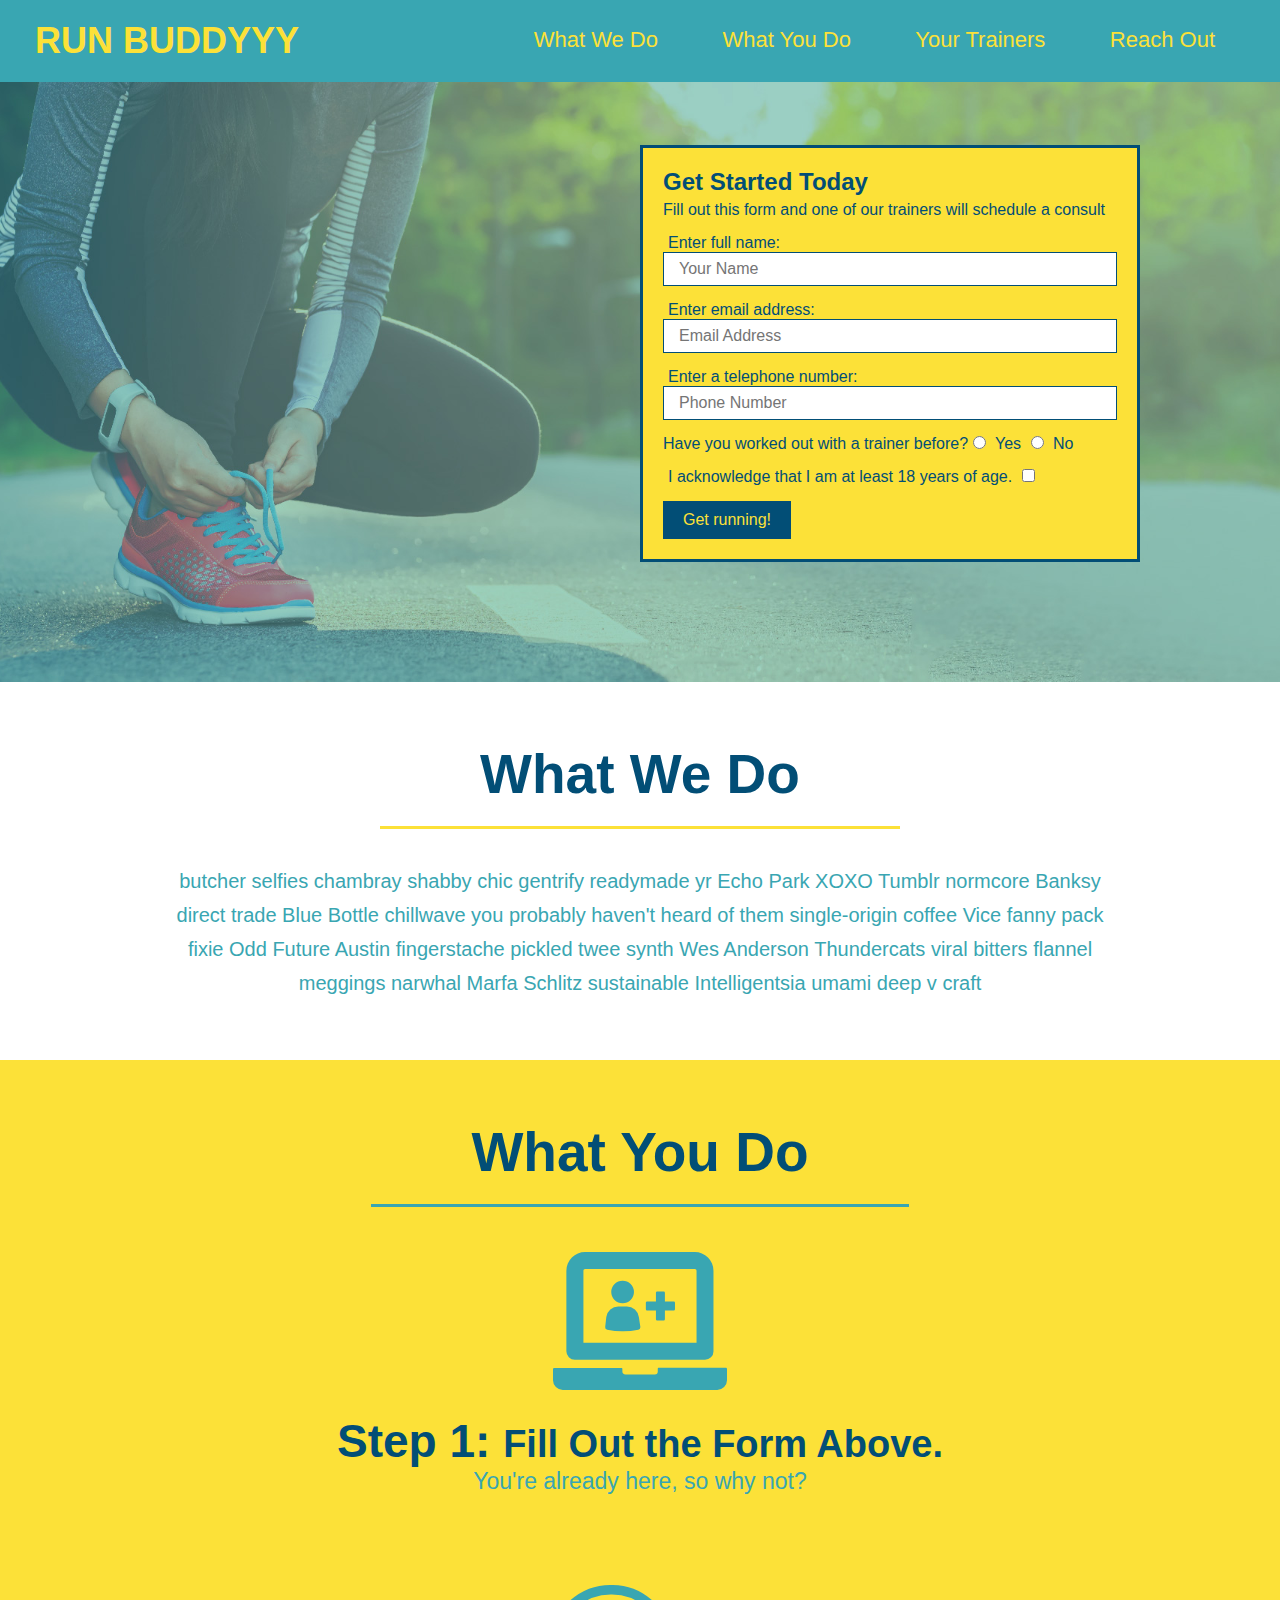
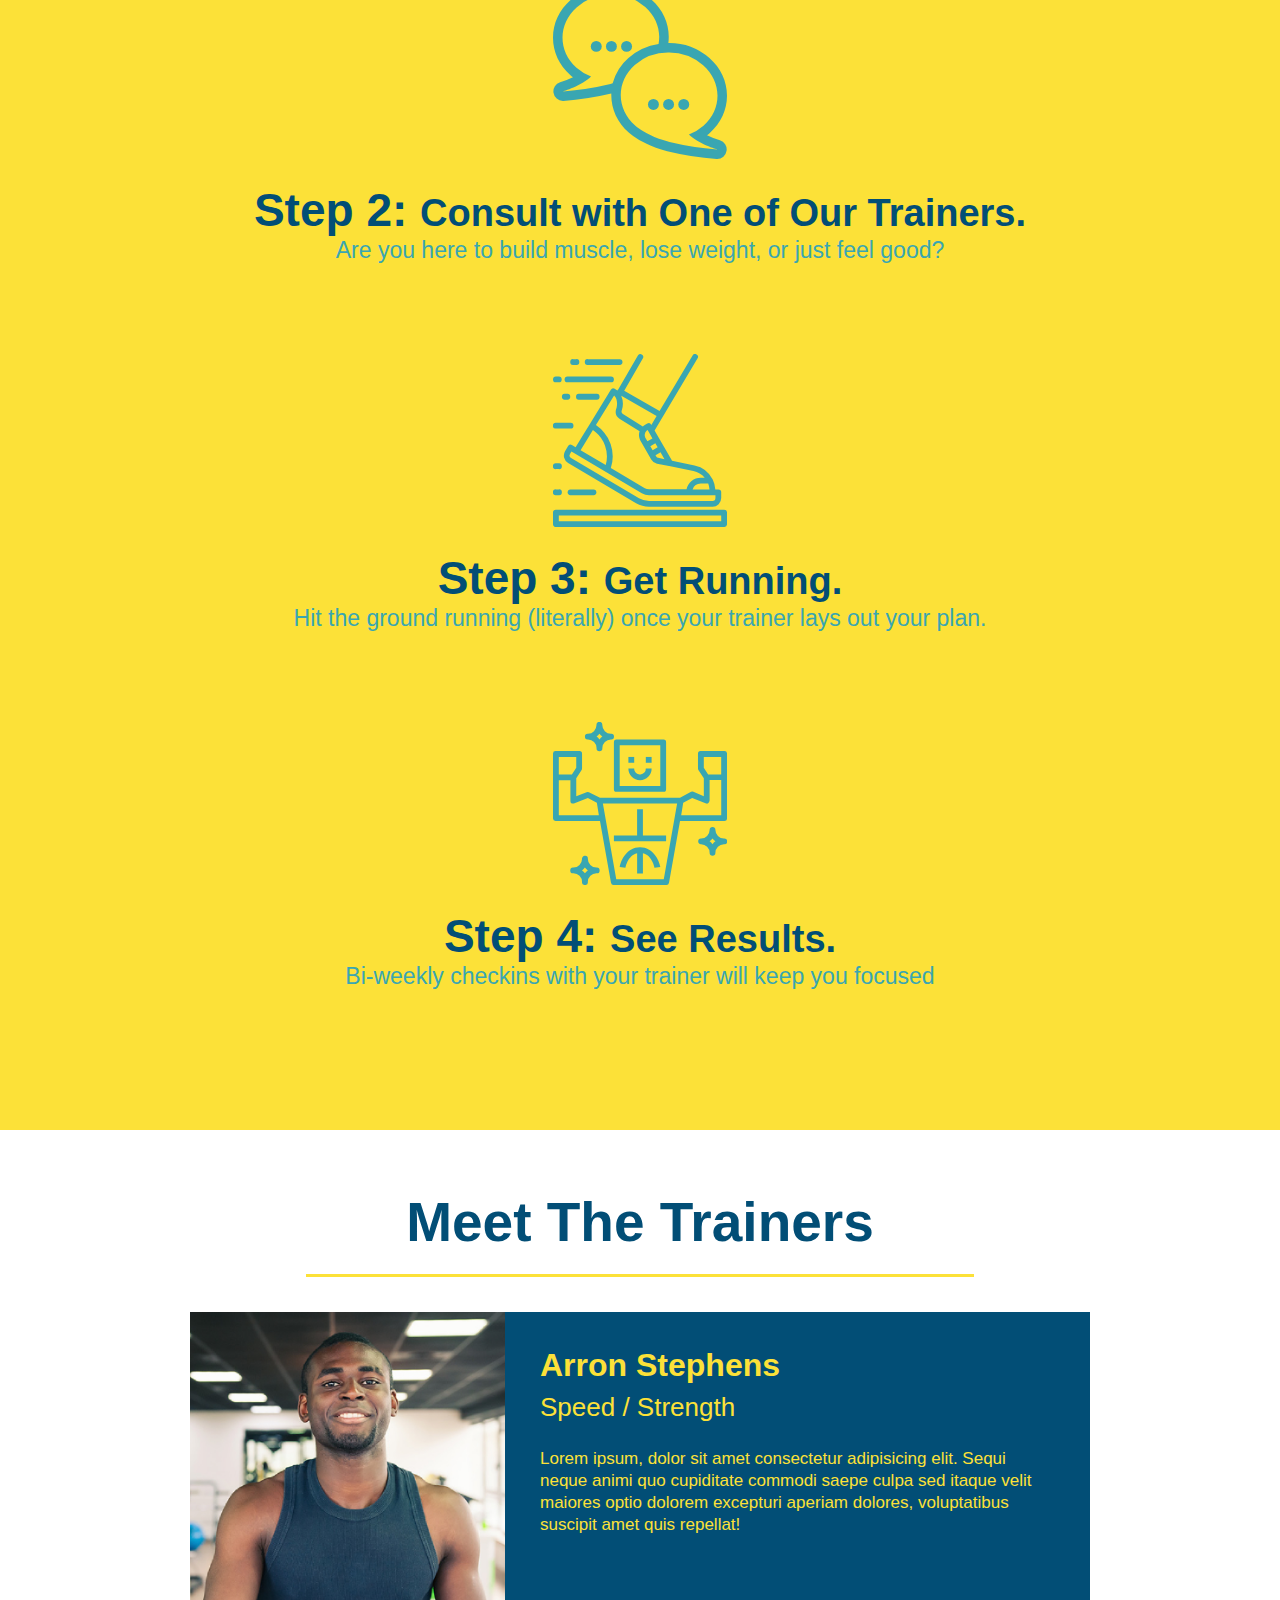
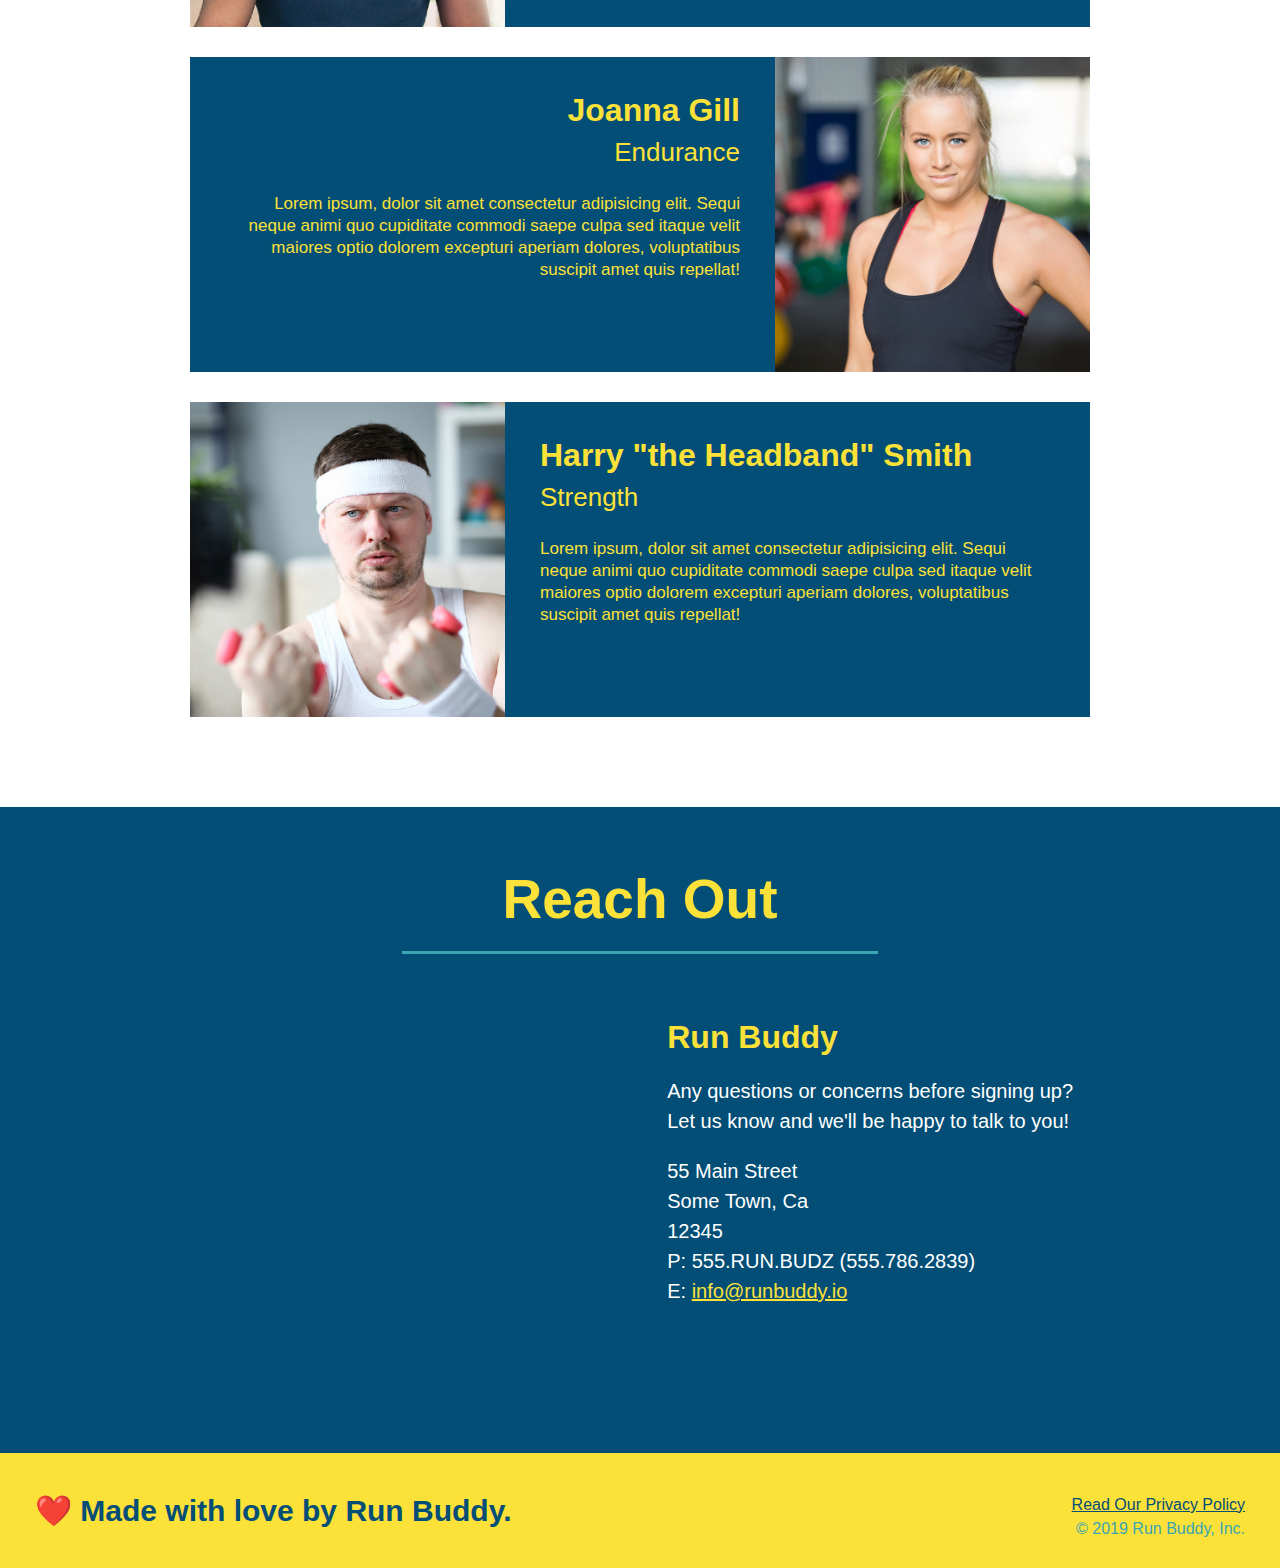
==== index.html @ 64e1abd4 "testing branches" ====
<!DOCTYPE html>
<html lang="en">

<head>
  <meta charset="UTF-8" />
  <title>Run Buddy</title>
  <link rel="stylesheet" href="./assets/css/style.css" />
</head>

<body>
  <!-- navigation -->
  <header>
    <h1>
      <a href="/">
        RUN BUDDYYY
      </a>
    </h1>
    <nav>
      <!-- Unordered list element -->
      <ul>
        <!-- List item element-->
        <li>
          <!-- Anchor element -->
          <a href="#what-we-do">What We Do</a>
        </li>
        <li>
          <a href="#what-you-do">What You Do</a>
        </li>
        <li>
          <a href="#your-trainers">Your Trainers</a>
        </li>
        <li>
          <a href="#reach-out">Reach Out</a>
        </li>
      </ul>
    </nav>
  </header>

  <!-- hero/jumbotron -->
  <section class="hero">
    <div class="hero-form">
      <h3>Get Started Today</h3>
      <p>Fill out this form and one of our trainers will schedule a consult</p>
      <form>
        <label for="name">Enter full name:</label>
        <input type="text" placeholder="Your Name" name="name" id="name" class="form-input" />
        <label for="email">Enter email address:</label>
        <input type="text" placeholder="Email Address" name="email" id="email" class="form-input" />
        <label for="phone">Enter a telephone number:</label>
        <input type="text" placeholder="Phone Number" name="phone" id="phone" class="form-input" />
        <p>
          Have you worked out with a trainer before?
          <input type="radio" name="trainer-confirm" id="trainer-yes" />
          <label for="trainer-yes">Yes</label>
          <input type="radio" name="trainer-confirm" id="trainer-no" />
          <label for="trainer-no">No</label>
        </p>
        <p>
          <label for="checkbox">
            I acknowledge that I am at least 18 years of age.
          </label>
          <input type="checkbox" name="checkpoint1" id="checkbox" />
        </p>
        <button type="submit">
          Get running!
        </button>
      </form>
    </div>
  </section>

  <!-- "what we do" section -->
  <section id="what-we-do" class="intro">
    <h2 class="section-title primary-border">What We Do</h2>
    <p>
      butcher selfies chambray shabby chic gentrify readymade yr Echo Park XOXO Tumblr normcore Banksy direct trade Blue
      Bottle chillwave you probably haven't heard of them single-origin coffee Vice fanny pack fixie Odd Future Austin
      fingerstache pickled twee synth Wes Anderson Thundercats viral bitters flannel meggings narwhal Marfa Schlitz
      sustainable Intelligentsia umami deep v craft
    </p>
  </section>

  <!-- "what you do" section -->
  <section id="what-you-do" class="steps">
    <h2 class="section-title secondary-border">What You Do</h2>

    <div>
      <img src="./assets/images/step-1.svg" alt="" />
      <h3>Step 1: <span>Fill Out the Form Above.</span></h3>
      <p>You're already here, so why not?</p>
    </div>

    <div>
      <img src="./assets/images/step-2.svg" alt="" />
      <h3>Step 2: <span>Consult with One of Our Trainers.</span></h3>
      <p>Are you here to build muscle, lose weight, or just feel good?</p>
    </div>

    <div>
      <img src="./assets/images/step-3.svg" alt="" />
      <h3>Step 3: <span>Get Running.</span></h3>
      <p>Hit the ground running (literally) once your trainer lays out your plan.</p>
    </div>

    <div>
      <img src="./assets/images/step-4.svg" alt="" />
      <h3>Step 4: <span>See Results.</span></h3>
      <p>Bi-weekly checkins with your trainer will keep you focused</p>
    </div>
  </section>

  <!-- "meet the trainers" section -->
  <section id="your-trainers" class="trainers">
    <h2 class="section-title primary-border">Meet The Trainers</h2>
    <article class="trainer">
      <img src="./assets/images/trainer-1.jpg" alt="Arron Stephens in his workout clothes, ready to pump iron" />
      <div class="trainer-bio text-left">
        <h3>Arron Stephens</h3>
        <h4>Speed / Strength</h4>
        <p>
          Lorem ipsum, dolor sit amet consectetur adipisicing elit. Sequi neque animi quo cupiditate commodi saepe culpa
          sed
          itaque velit maiores optio dolorem excepturi aperiam dolores, voluptatibus suscipit amet quis repellat!
        </p>
      </div>
    </article>

    <!-- second trainer bio -->
    <article class="trainer">
      <div class="trainer-bio text-right">
        <h3>Joanna Gill</h3>
        <h4>Endurance</h4>
        <p>
          Lorem ipsum, dolor sit amet consectetur adipisicing elit. Sequi neque animi quo cupiditate commodi saepe culpa
          sed
          itaque velit maiores optio dolorem excepturi aperiam dolores, voluptatibus suscipit amet quis repellat!
        </p>
      </div>
      <img src="./assets/images/trainer-2.jpg" alt="Joanna Gill cooling off after a workout" />
    </article>

    <!-- third trainer bio -->
    <article class="trainer">
      <img src="./assets/images/trainer-3.jpg"
        alt="Harry Smith wearing a headband and lifting comically small pink weights" />
      <div class="trainer-bio text-left">
        <h3>Harry "the Headband" Smith</h3>
        <h4>Strength</h4>
        <p>
          Lorem ipsum, dolor sit amet consectetur adipisicing elit. Sequi neque animi quo cupiditate commodi saepe culpa
          sed
          itaque velit maiores optio dolorem excepturi aperiam dolores, voluptatibus suscipit amet quis repellat!
        </p>
      </div>
    </article>
  </section>

  <!-- "reach out" section -->
  <section id="reach-out" class="contact">
    <h2 class="section-title secondary-border">Reach Out</h2>
    <div class="contact-info">
      <iframe 
        src="https://www.google.com/maps/embed?pb=!1m18!1m12!1m3!1d3147.1079747227936!2d-120.42364418397035!3d37.92790791110593!2m3!1f0!2f0!3f0!3m2!1i1024!2i768!4f13.1!3m3!1m2!1s0x8090c49129b6ac57%3A0xb56c7eb95a2cd8bd!2sMain%20St%2C%20California%2095327!5e0!3m2!1sen!2sus!4v1616426329495!5m2!1sen!2sus"
        style="border:0;" 
        allowfullscreen=""
        loading="lazy">
      </iframe>
      <div>
        <h3>Run Buddy</h3>
        <p>
          Any questions or concerns before signing up?
          <br />
          Let us know and we'll be happy to talk to you!
        </p>
        <address>
          55 Main Street <br />
          Some Town, Ca <br />
          12345<br />
          P: 555.RUN.BUDZ (555.786.2839)<br />
          E: <a href="mailto:info@runbuddy.io">info@runbuddy.io</a>
        </address>
      </div>
    </div>
  </section>

  <!-- footer -->
  <footer>
    <h2>❤️ Made with love by Run Buddy.</h2>
    <div>
      <a href="./privacy-policy.html">Read Our Privacy Policy</a><br />
      &copy; 2019 Run Buddy, Inc.
    </div>
  </footer>
</body>

</html>
---- assets/css/style.css ----
* {
  margin: 0;
  padding: 0;
  box-sizing: border-box;
}

body {
  /* more on this crazy alphanumerical value in a minute! */
  color: #39a6b2;
  font-family: Helvetica, Arial, sans-serif;
}

/* apply styles to <header> */
header {
  padding: 20px 35px;
  background-color: #39a6b2;
}

header h1 {
  font-weight: bold;
  font-size: 36px;
  color: #fce138;
  margin: 0;
  display: inline;
}
header a {
  text-decoration: none;
  color: #fce138;
}

header nav {
  float: right;
  margin: 7px 0;
}

header nav ul li {
  display: inline;
}

header nav ul li a {
  margin: 0 30px;
  font-weight: lighter;
  font-size: 22px;
}

footer {
  background: #fce138;
  width: 100%;
  padding: 40px 35px;
}

footer h2 {
  display: inline;
  color: #024e76;
  font-size: 30px;
  margin: 0;
}

footer div {
  float: right;
  line-height: 1.5;
  text-align: right;
}

footer a {
  color: #024e76;
}

section {
  padding: 60px;
}

/* Hero Style Start */
.hero {
  background-image: url('../images/hero-bg.jpg');
  height: 600px;
  background-size: cover;
  background-position: center;
  position: relative;
}
/* Hero Style End */

.hero-form {
  border: 3px solid #024e76;
  background-color: #fce138;
  padding: 20px;
  width: 500px;
  color: #024e76;
  position: absolute;
  bottom: 120px;
  right: 140px;
}

.hero-form h3 {
  font-size: 24px;
  margin: 0;
}
.hero-form p {
  margin: 5px 0 15px 0;
}

.form-input {
  border: 1px solid #024e76;
  display: block;
  padding: 7px 15px;
  font-size: 16px;
  color: #024e76;
  width: 100%;
  margin-bottom: 15px;
}

.hero-form label {
  margin: 0 5px;
}

.hero-form button {
  color: #fce138;
  background-color: #024e76;
  border: none;
  padding: 10px 20px;
  font-size: 16px;
}

.intro {
  text-align: center;
}

.intro p {
  line-height: 1.7;
  color: #39a6b2;
  width: 80%;
  font-size: 20px;
  margin: 0 auto;
}

.steps {
  text-align: center;
  background: #fce138;
}

.steps div {
  margin-bottom: 80px;
}

.steps img {
  width: 15%;
  margin: 10px 0;
}

.steps h3 {
  color: #024e76;
  font-size: 46px;
  margin-top: 10px;
}

.steps p {
  color: #39a6b2;
  font-size: 23px;
}

.steps span {
  font-size: 38px;
}

.section-title {
  font-size: 55px;
  color: #024e76;
  margin-bottom: 35px;
  padding: 0 100px 20px 100px;
  display: inline-block;
  border-bottom: 3px solid;
}

.primary-border {
  border-color: #fce138;
}

.secondary-border {
  border-color: #39a6b2;
}

.trainers {
  text-align: center;
}

.trainer {
  width: 900px;
  margin: 0 auto 30px auto;
  background: #024e76;
  color: #fce138;
  overflow: auto;
}

.trainer img {
  width: 35%;
  float: left;
}

.trainer-bio {
  padding: 35px;
  float: left;
  width: 65%;
}

.trainer-bio h3 {
  font-size: 32px;
  margin-bottom: 8px;
}

.trainer-bio h4 {
  font-weight: lighter;
  font-size: 26px;
  margin-bottom: 25px;
}

.trainer-bio p {
  font-size: 17px;
  line-height: 1.3;
}

.text-left {
  text-align: left;
}

.text-right {
  text-align: right;
}

/* REACH OUT STYLES START */
.contact {
  text-align: center;
  background: #024e76;
}

.contact h2 {
  color: #fce138;
}

.contact-info iframe {
  width: 400px;
  height: 400px;
}

.contact-info div {
  width: 410px;
  display: inline-block;
  vertical-align: top;
  text-align: left;
  margin: 30px 0 0 60px;
  color: white;
}

.contact-info h3 {
  color: #fce138;
  font-size: 32px;
}

.contact-info p,
.contact-info address {
  margin: 20px 0;
  line-height: 1.5;
  font-size: 20px;
  font-style: normal;
}

.contact-info a {
  color: #fce138;
}

/* REACH OUT STYLES END */
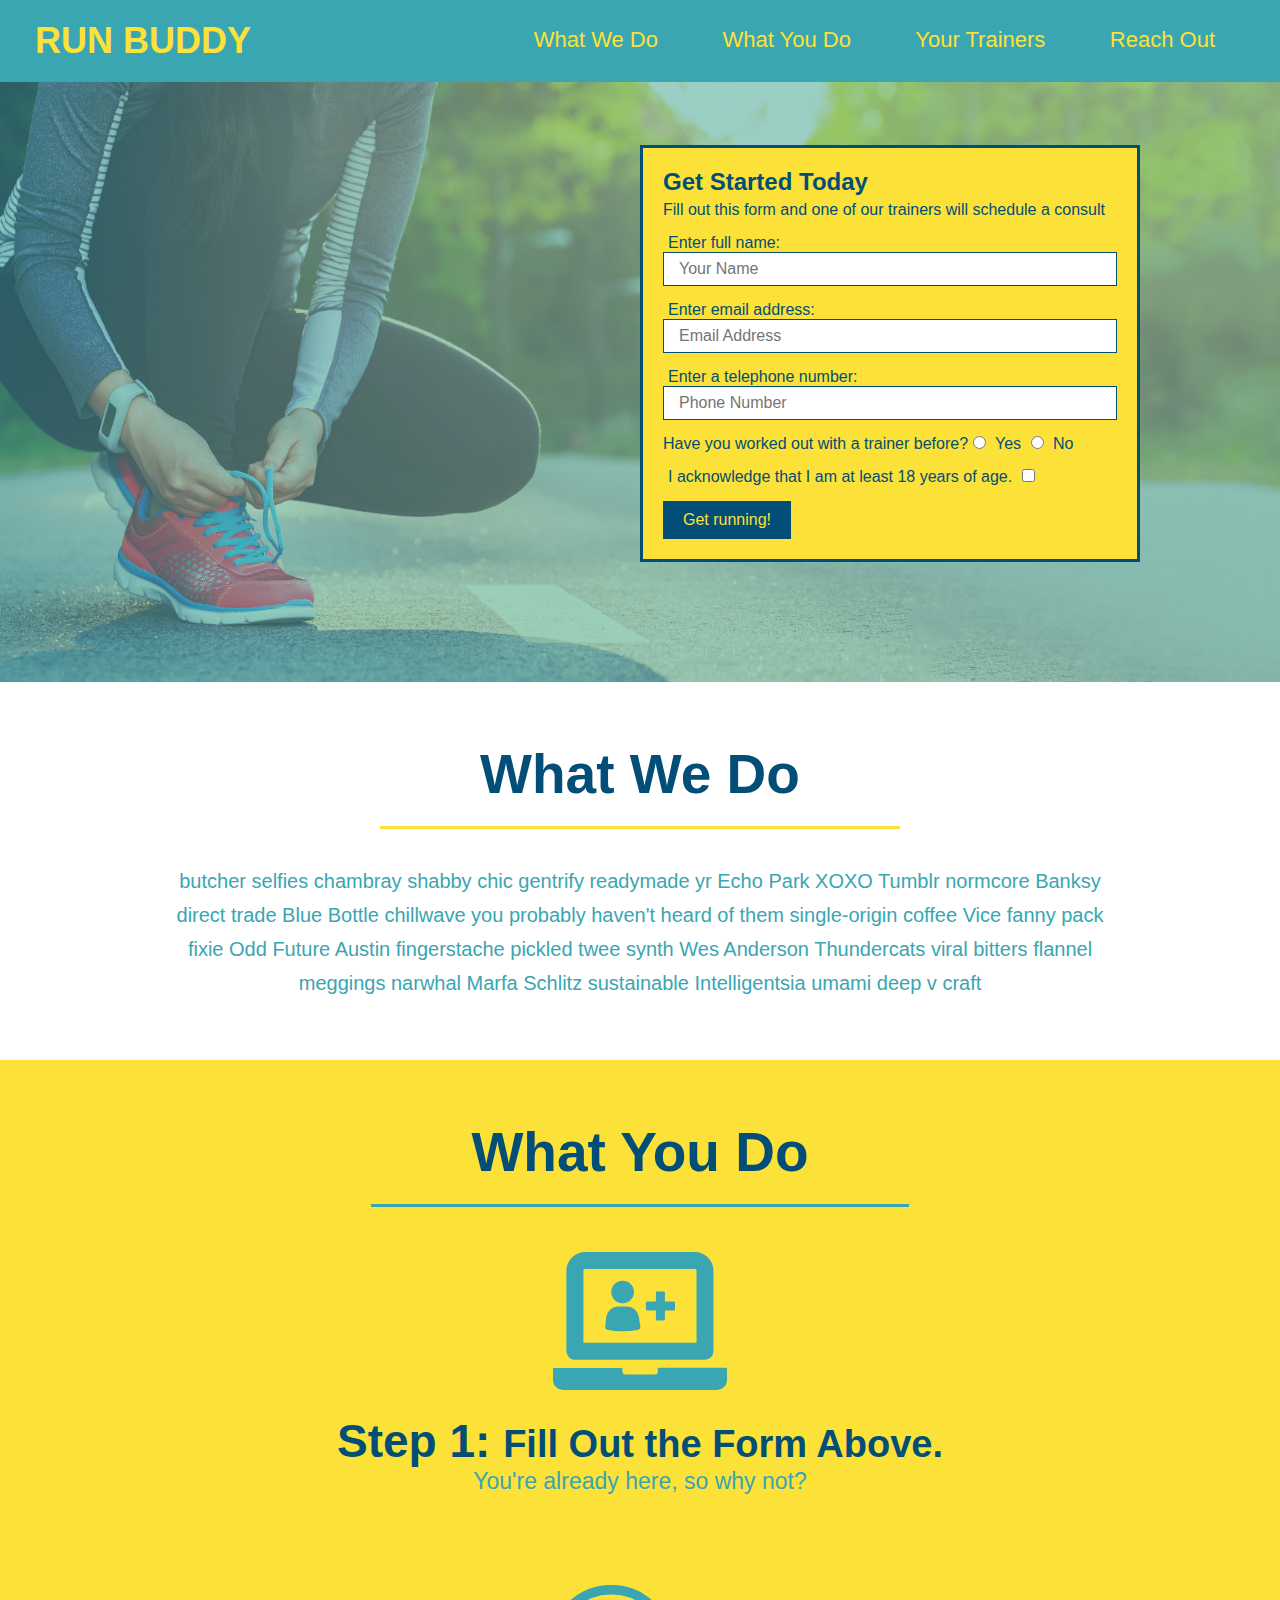
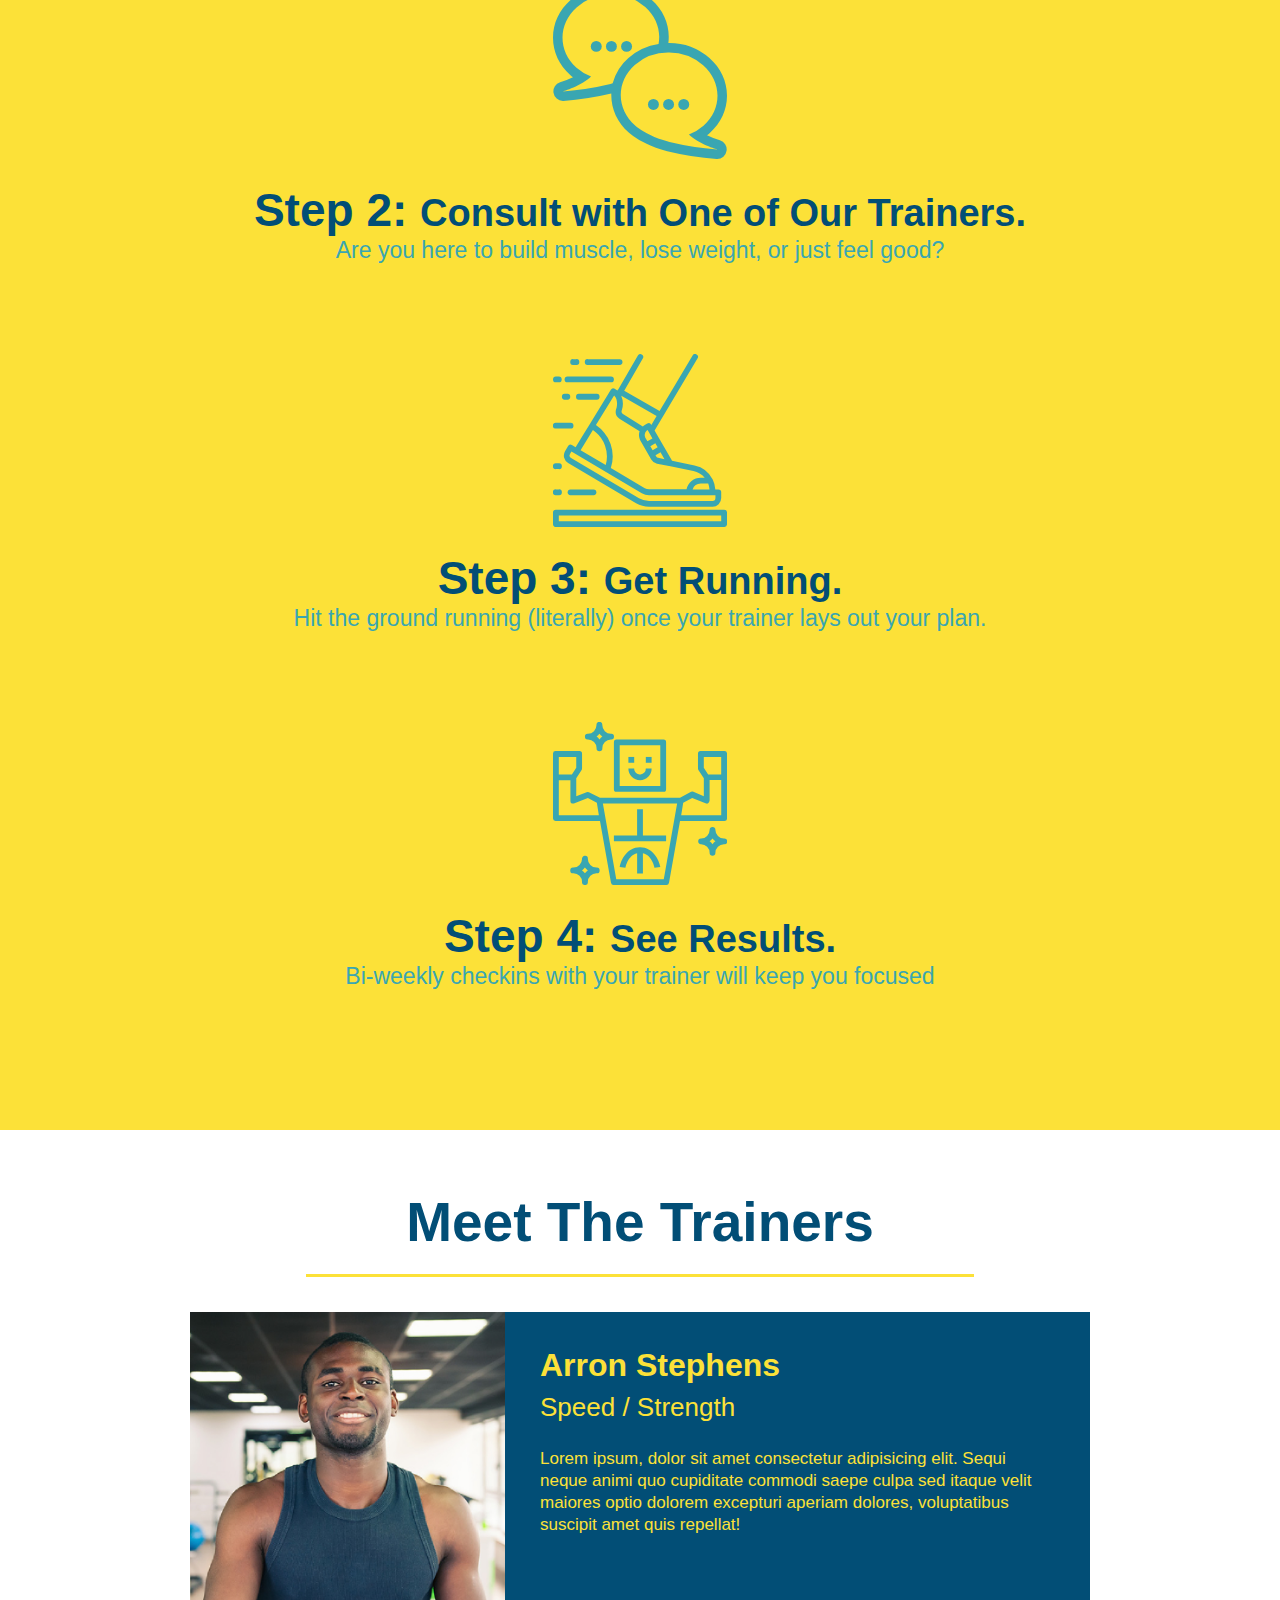
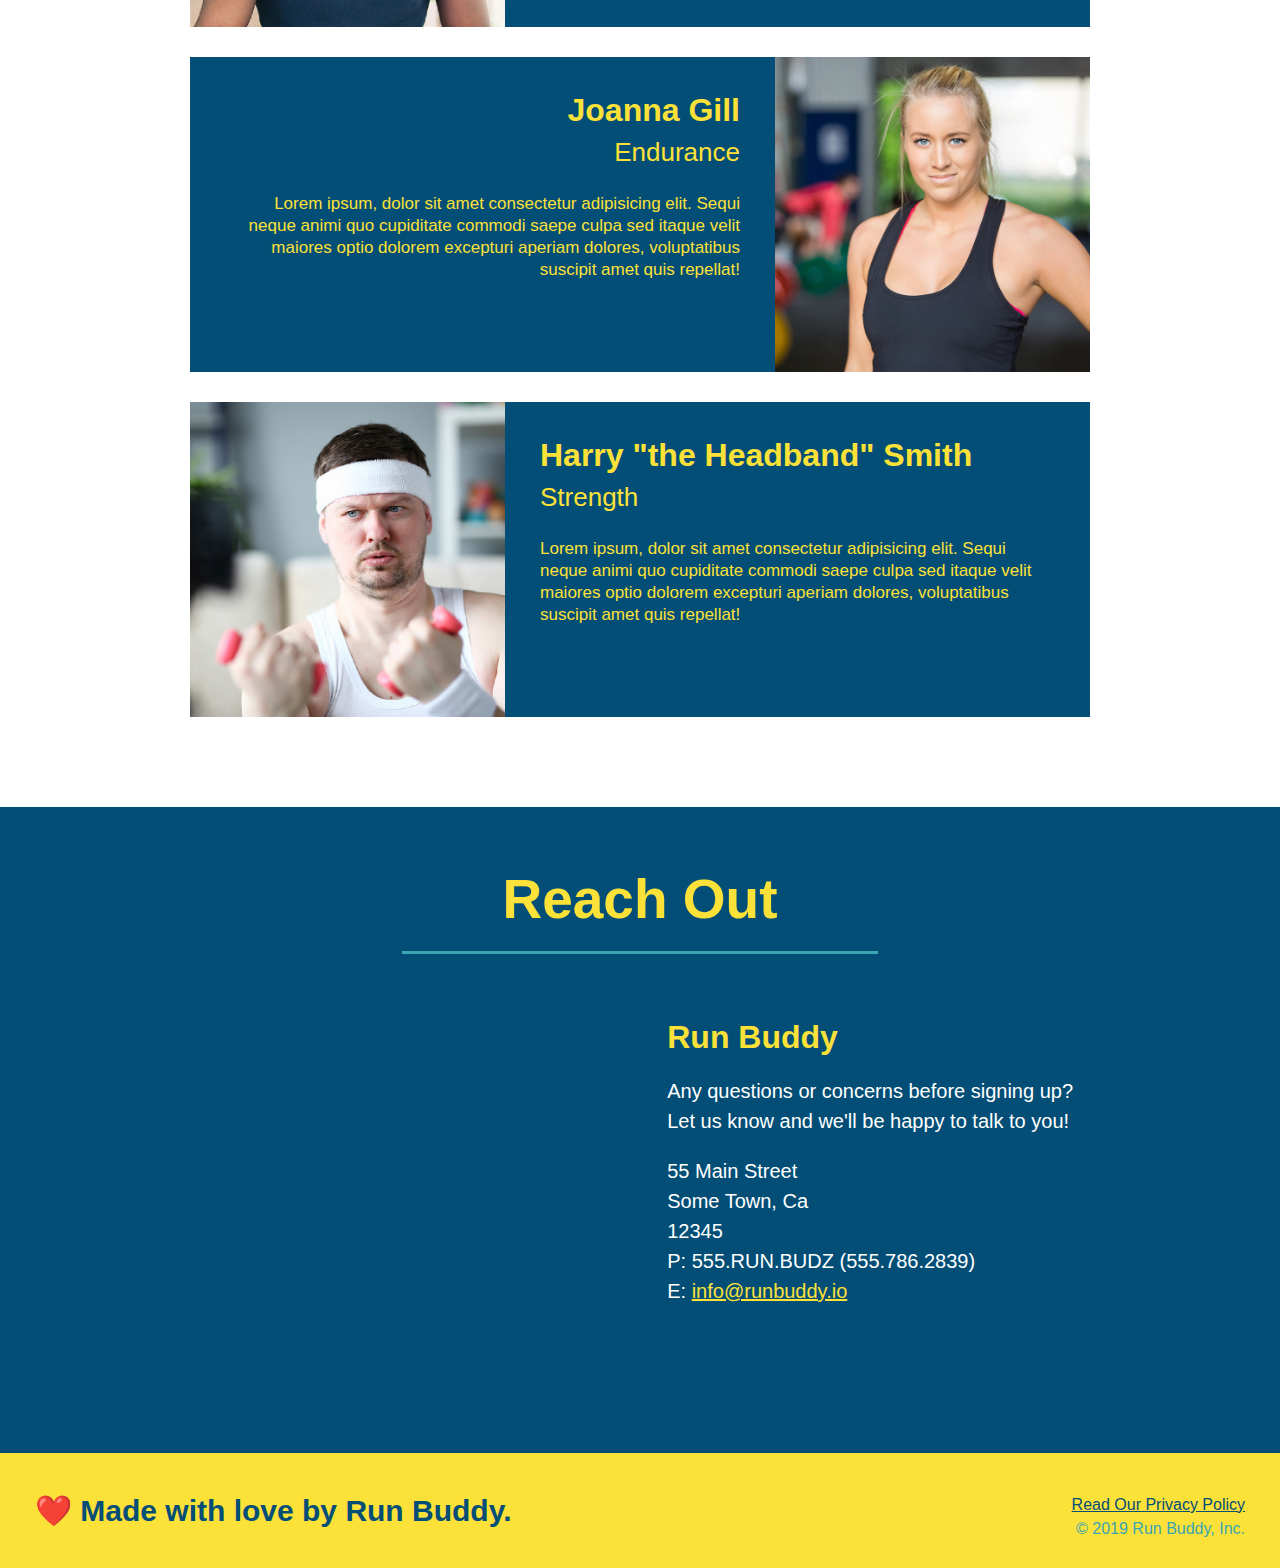
==== commit fbaf55cc: "troubleshooting branch" ====
--- a/index.html
+++ b/index.html
@@ -12,7 +12,7 @@
   <header>
     <h1>
       <a href="/">
-        RUN BUDDYYY
+        RUN BUDDY
       </a>
     </h1>
     <nav>
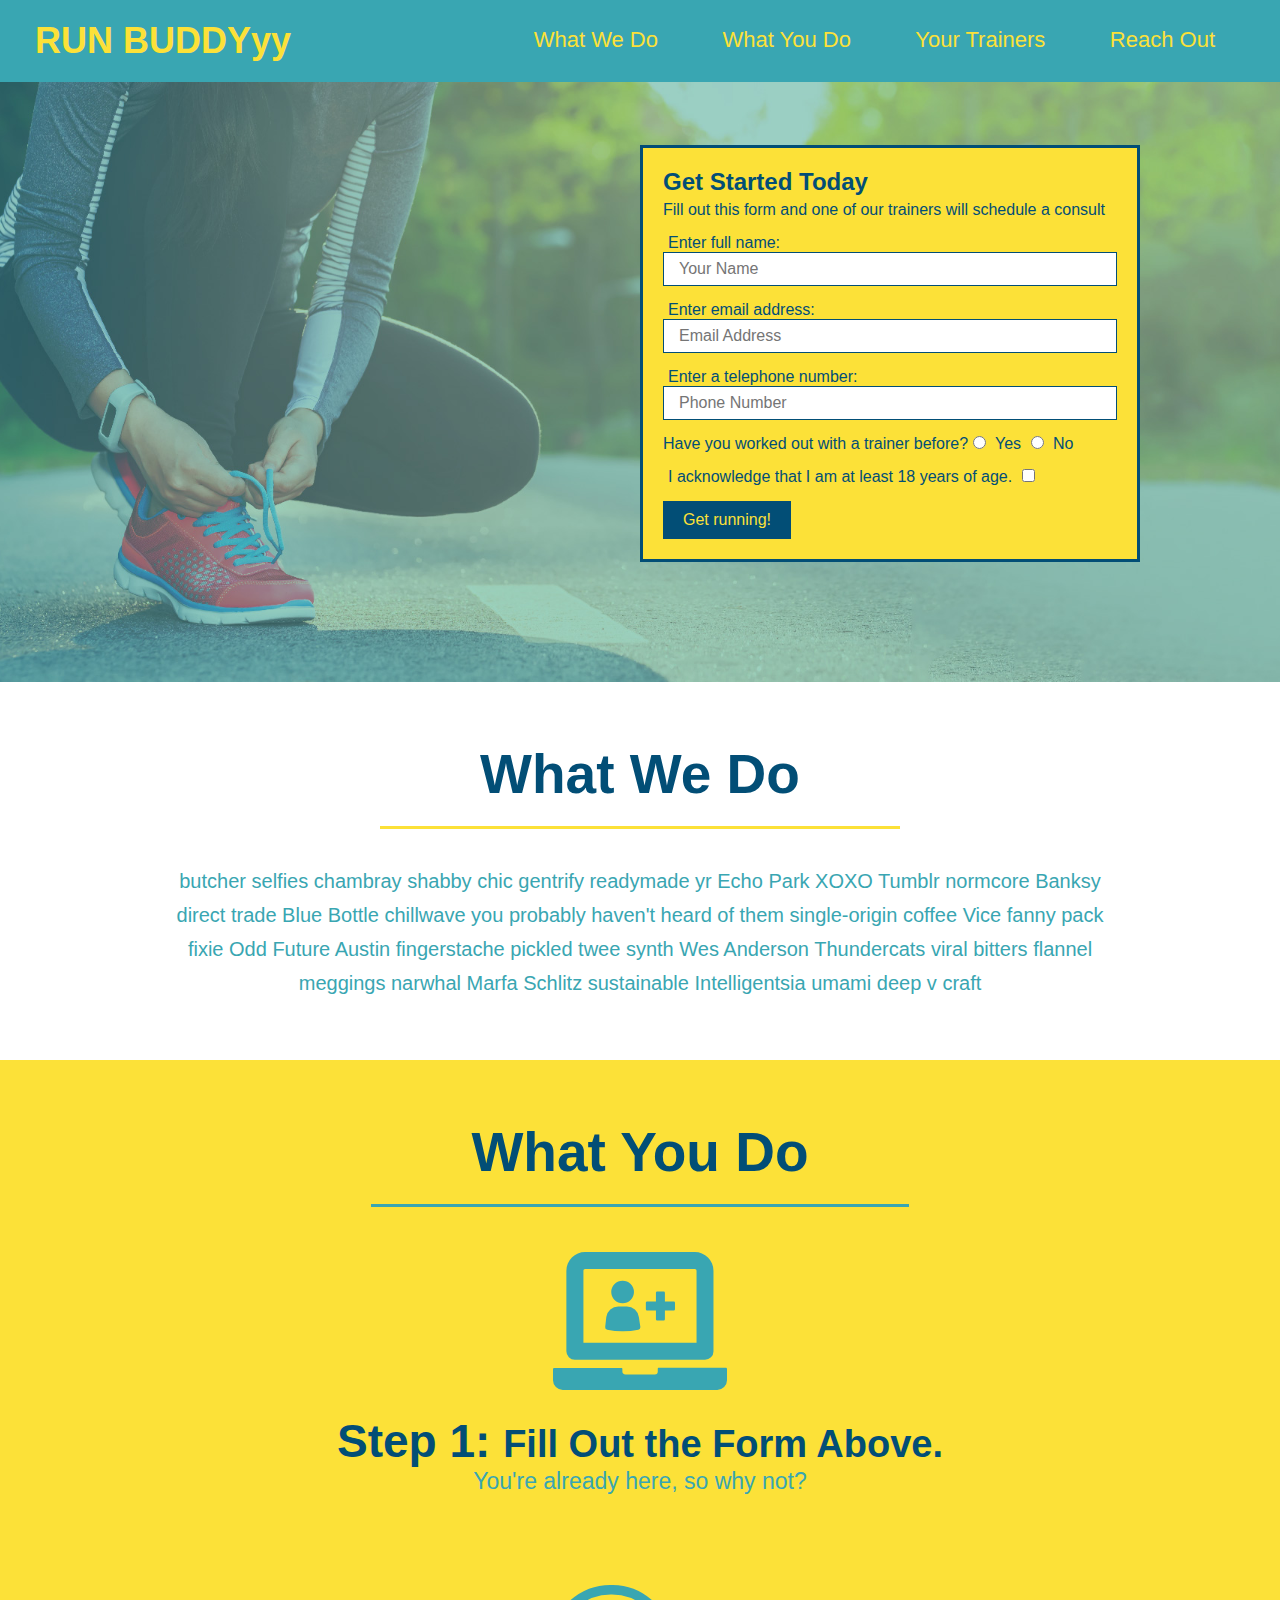
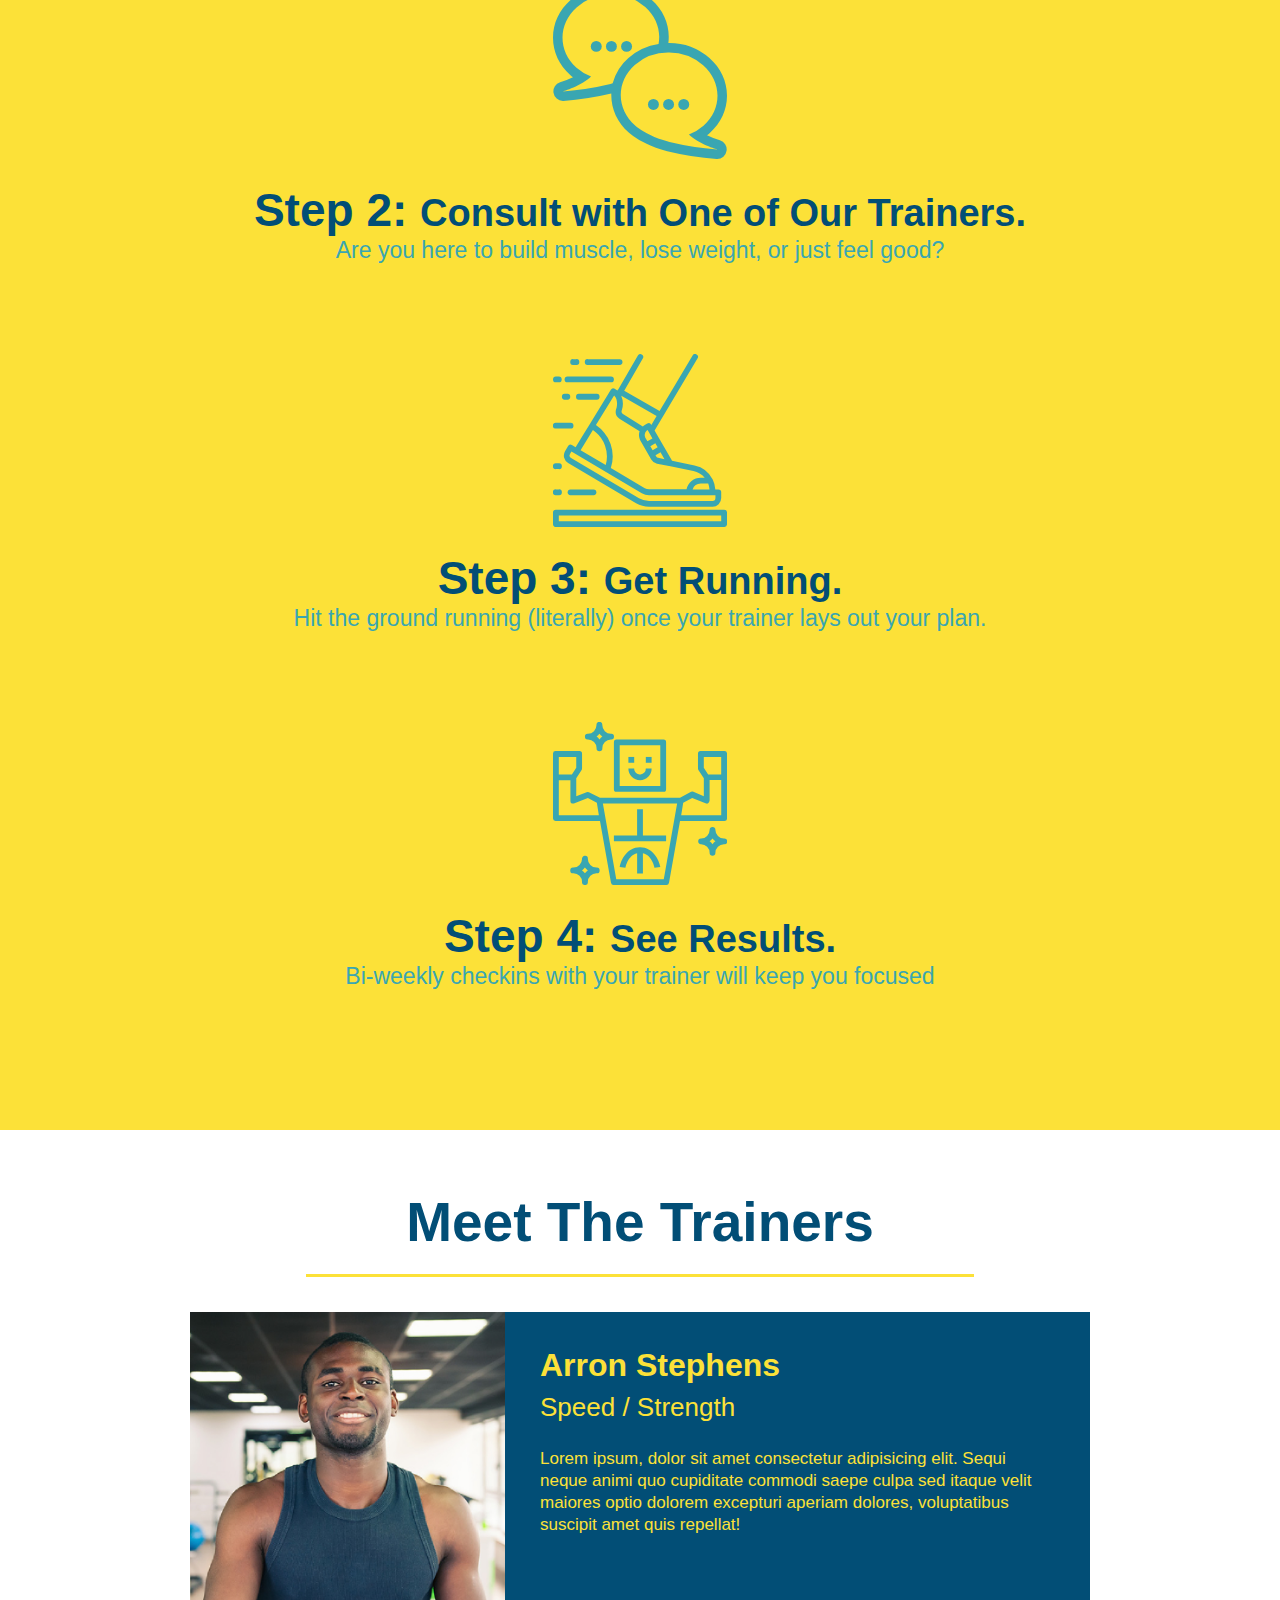
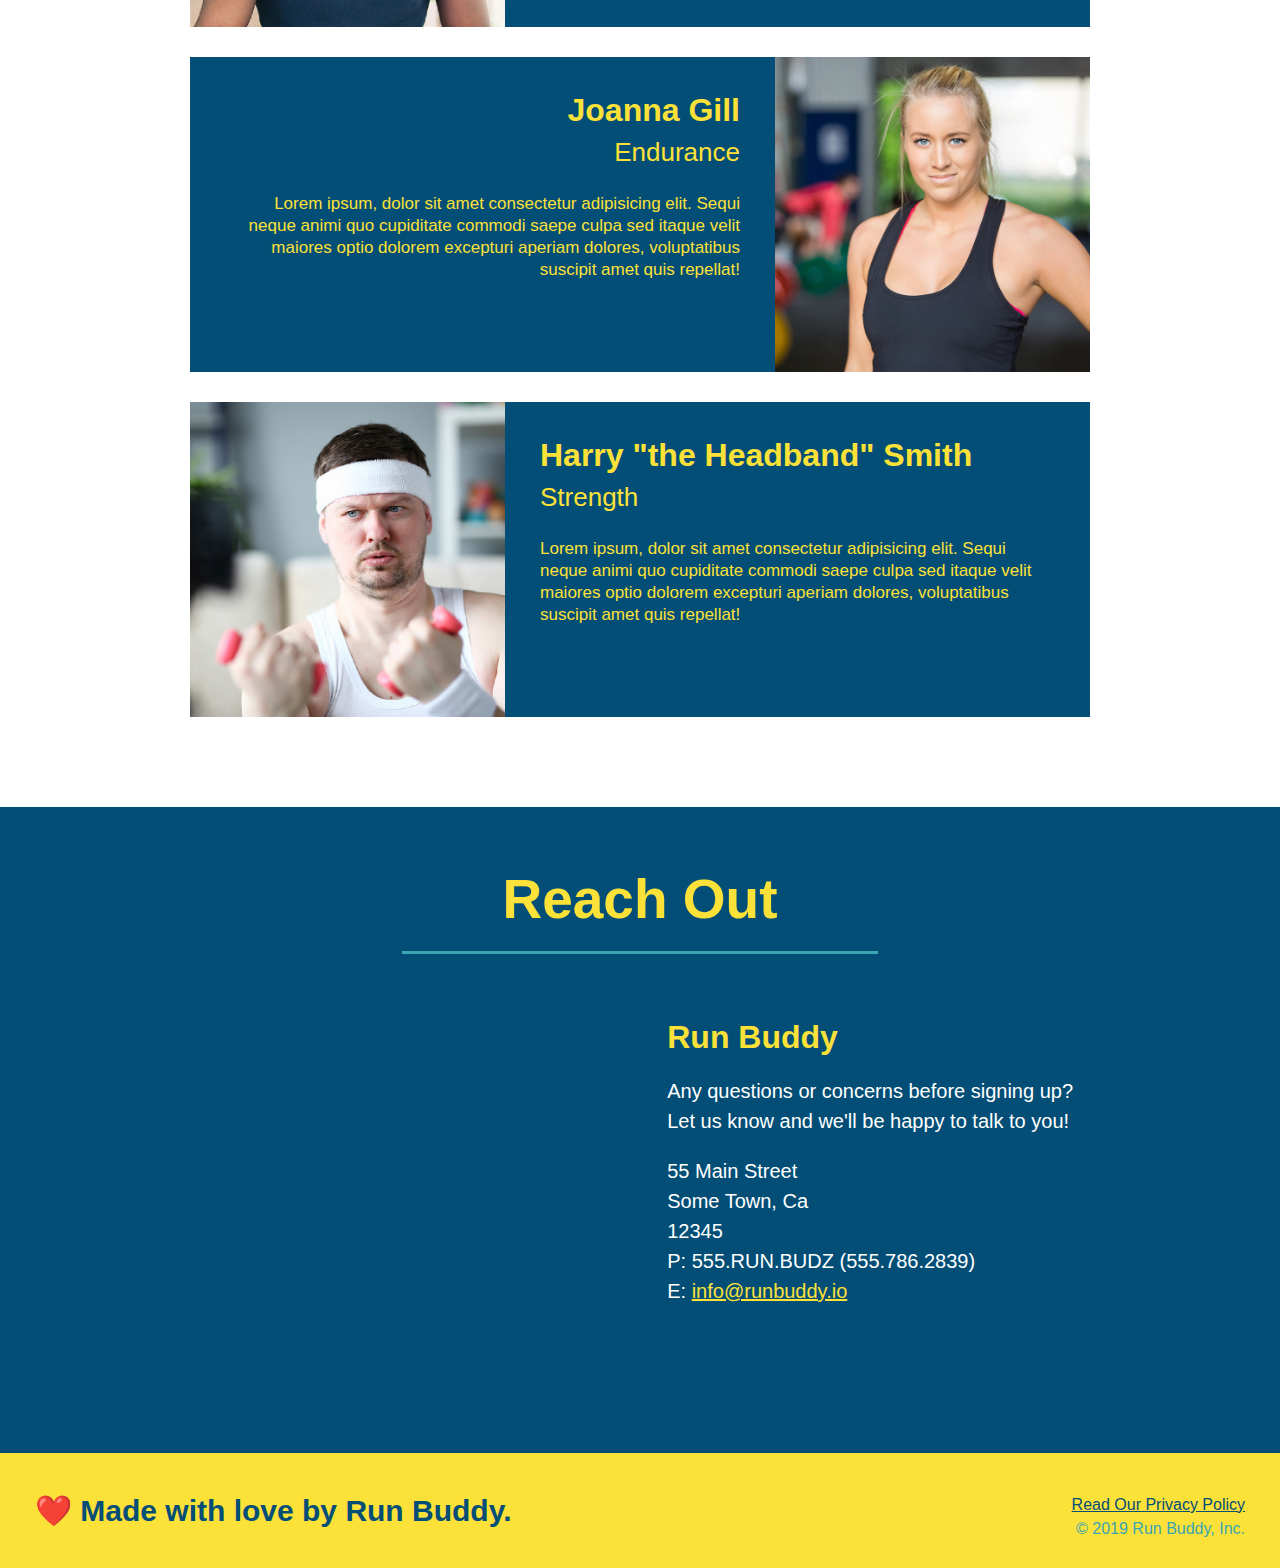
==== commit 5aecd8ab: "testing develop branch" ====
--- a/index.html
+++ b/index.html
@@ -12,7 +12,7 @@
   <header>
     <h1>
       <a href="/">
-        RUN BUDDY
+        RUN BUDDYyy
       </a>
     </h1>
     <nav>
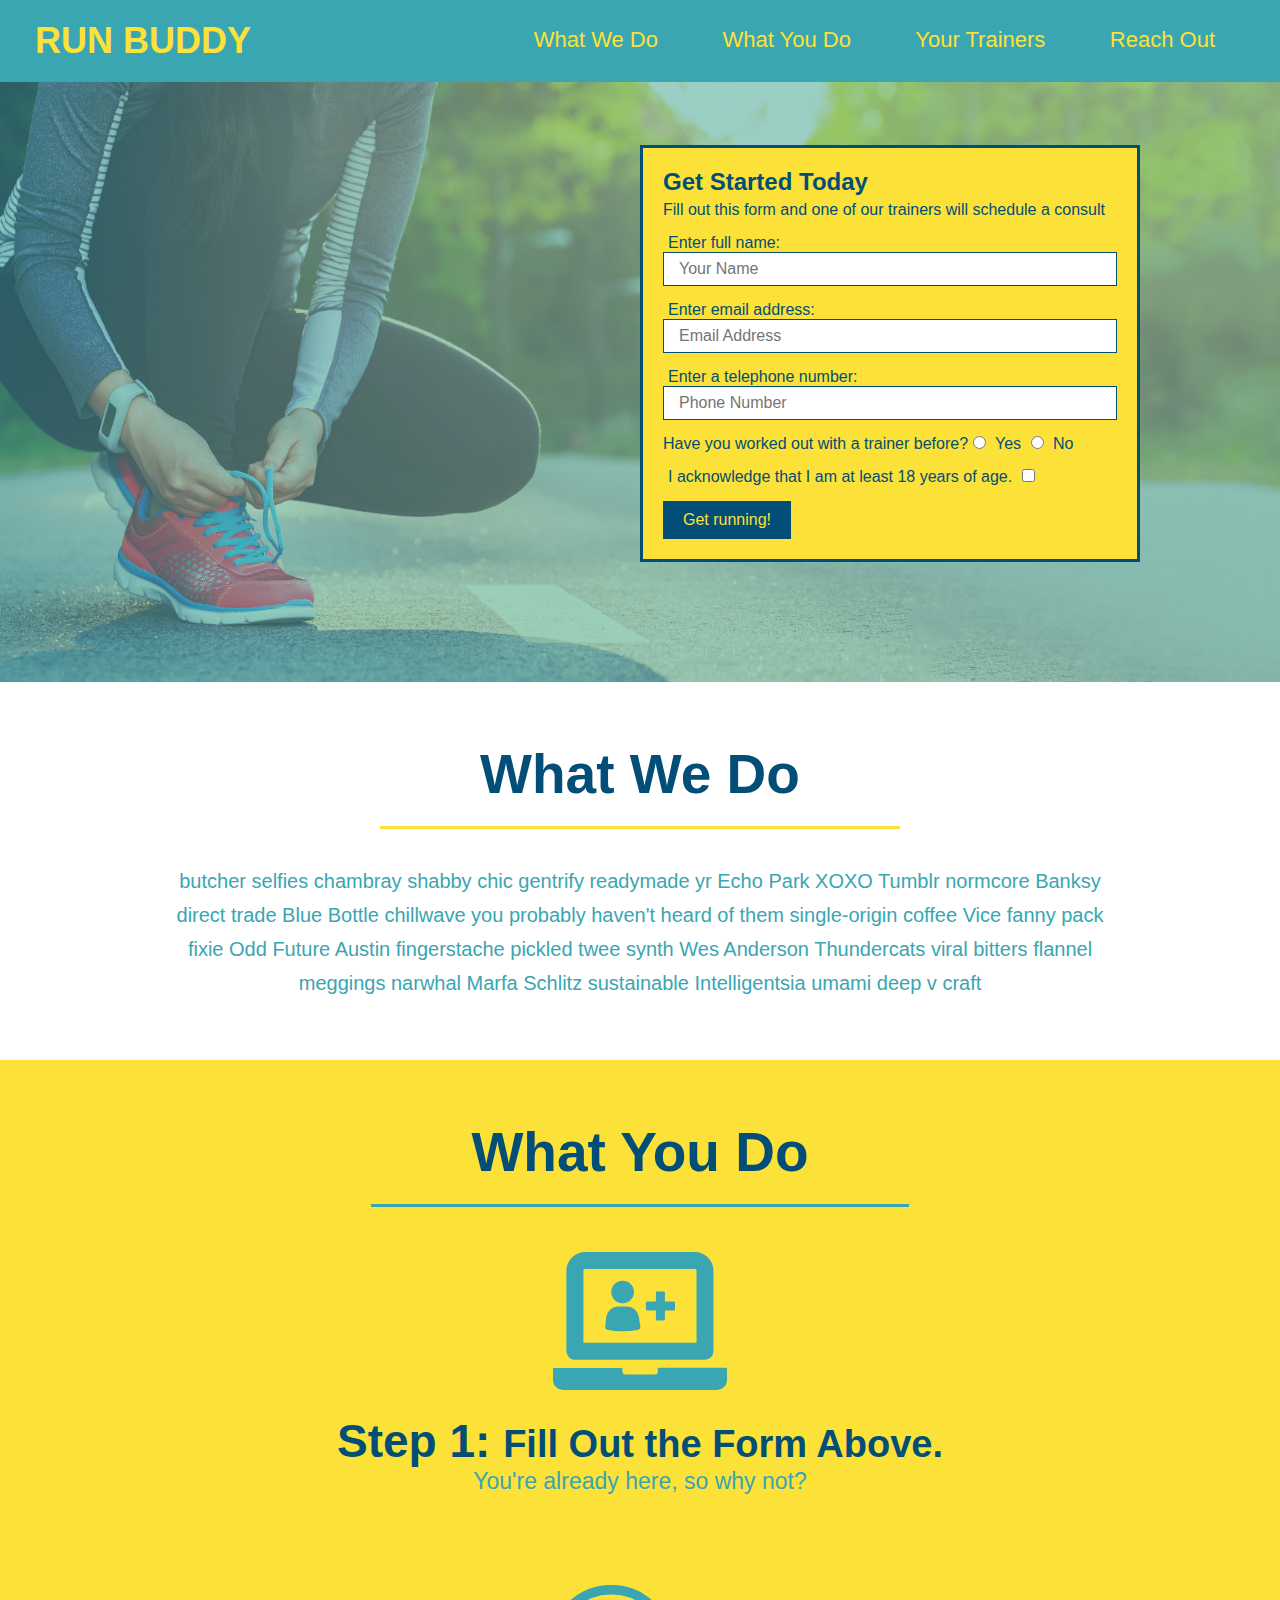
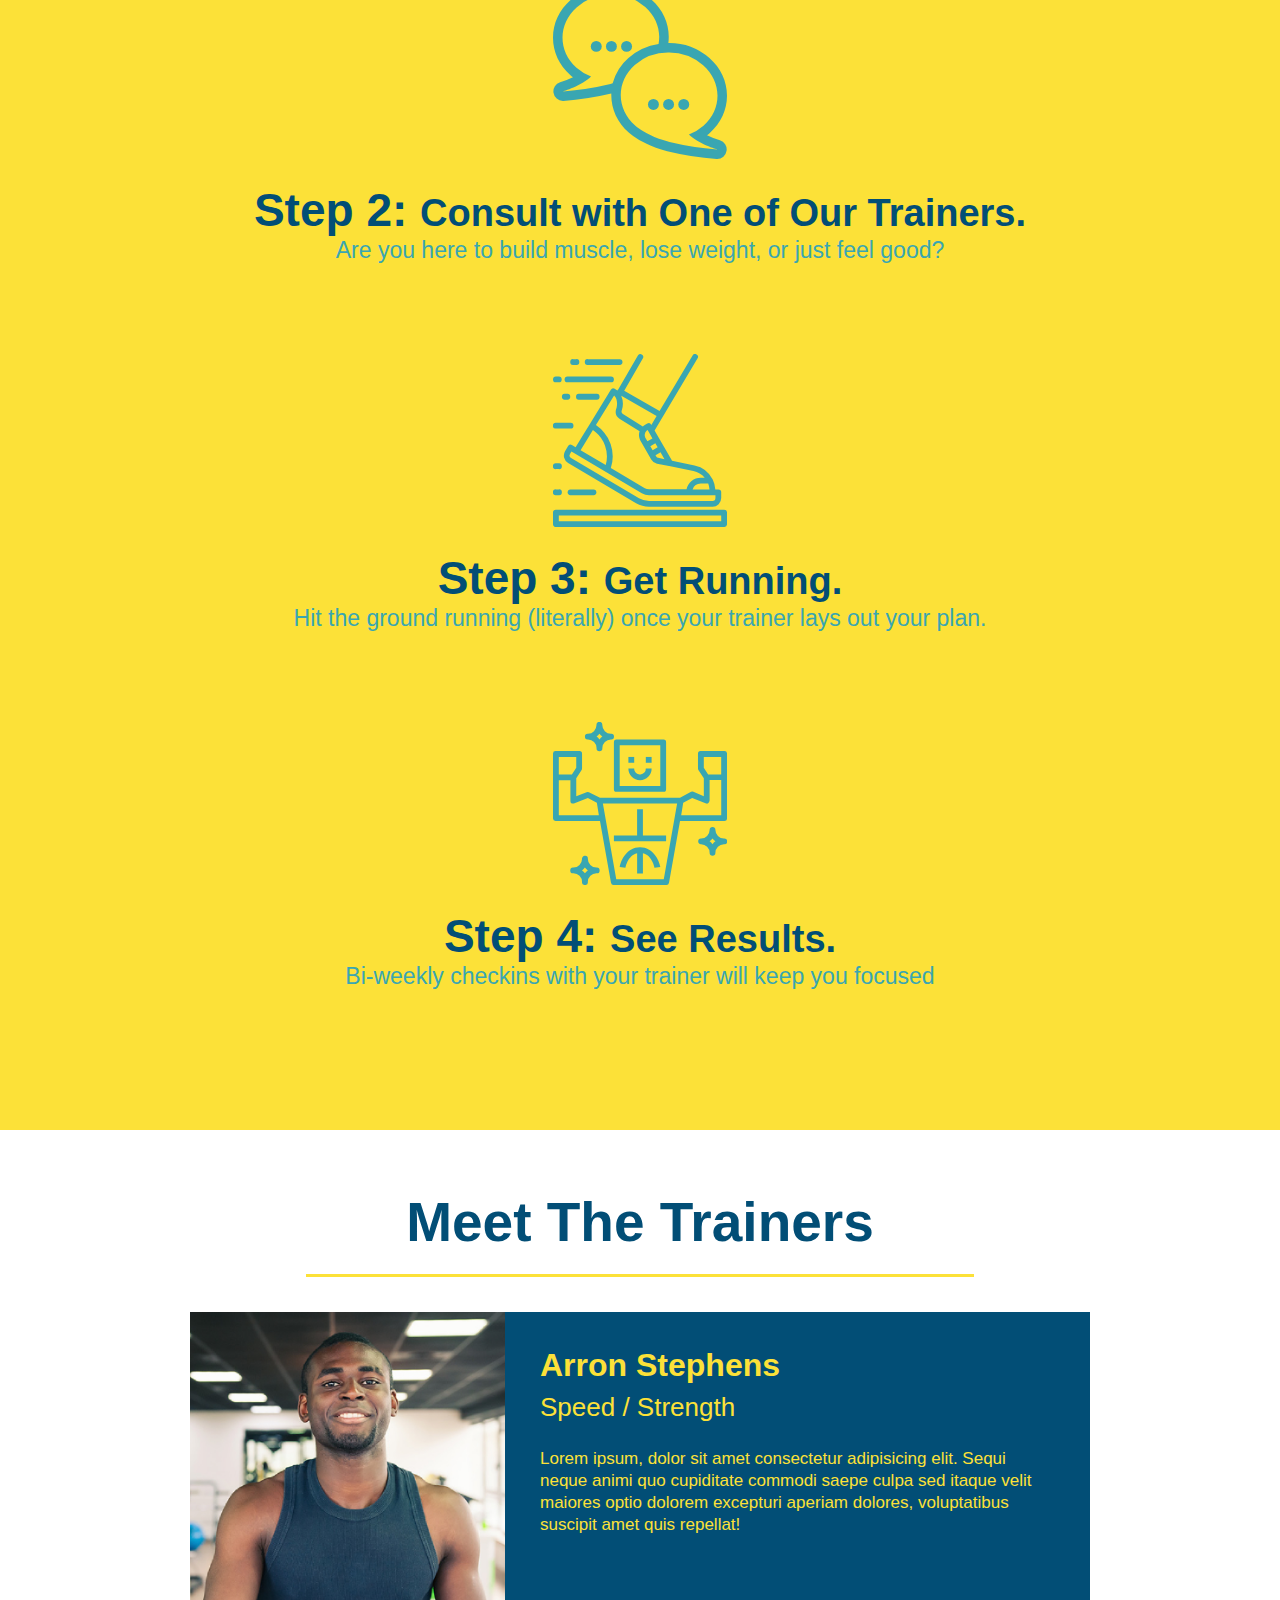
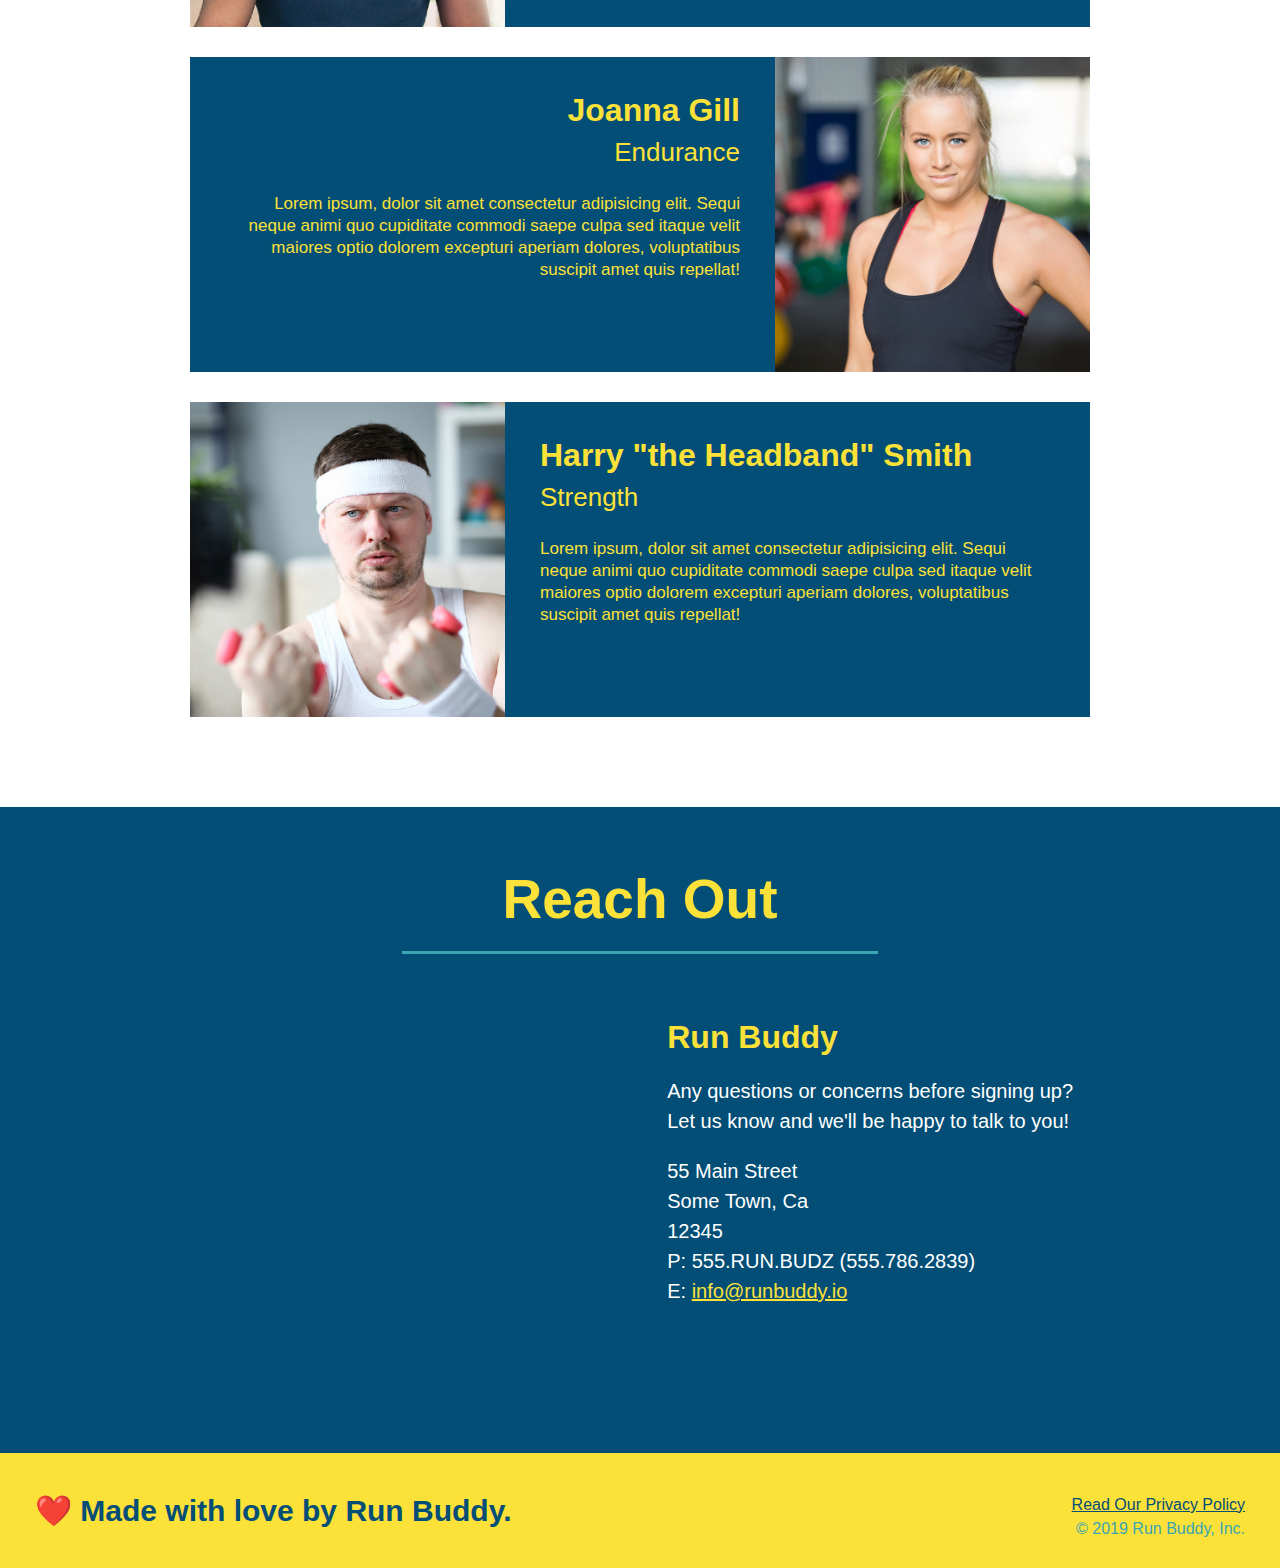
==== commit 6e0b700e: "learned merging" ====
--- a/index.html
+++ b/index.html
@@ -12,7 +12,7 @@
   <header>
     <h1>
       <a href="/">
-        RUN BUDDYyy
+        RUN BUDDY
       </a>
     </h1>
     <nav>
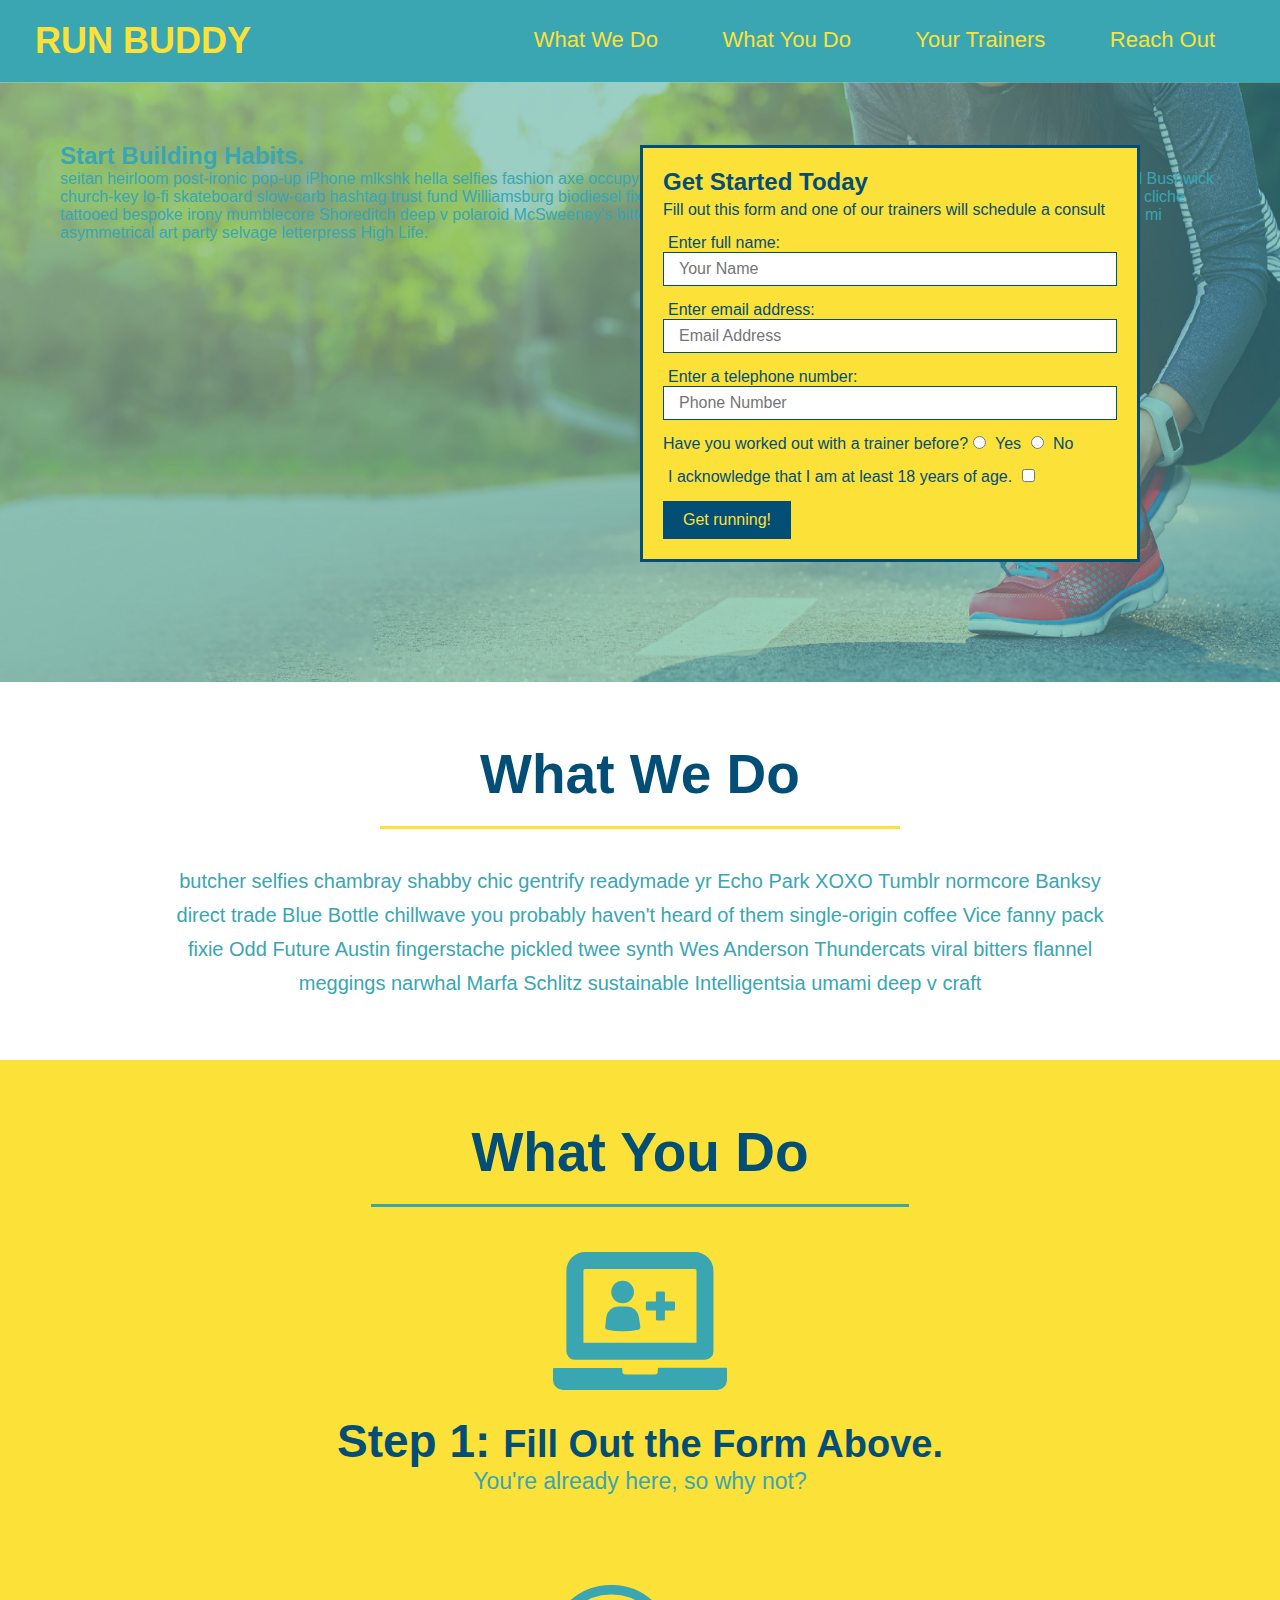
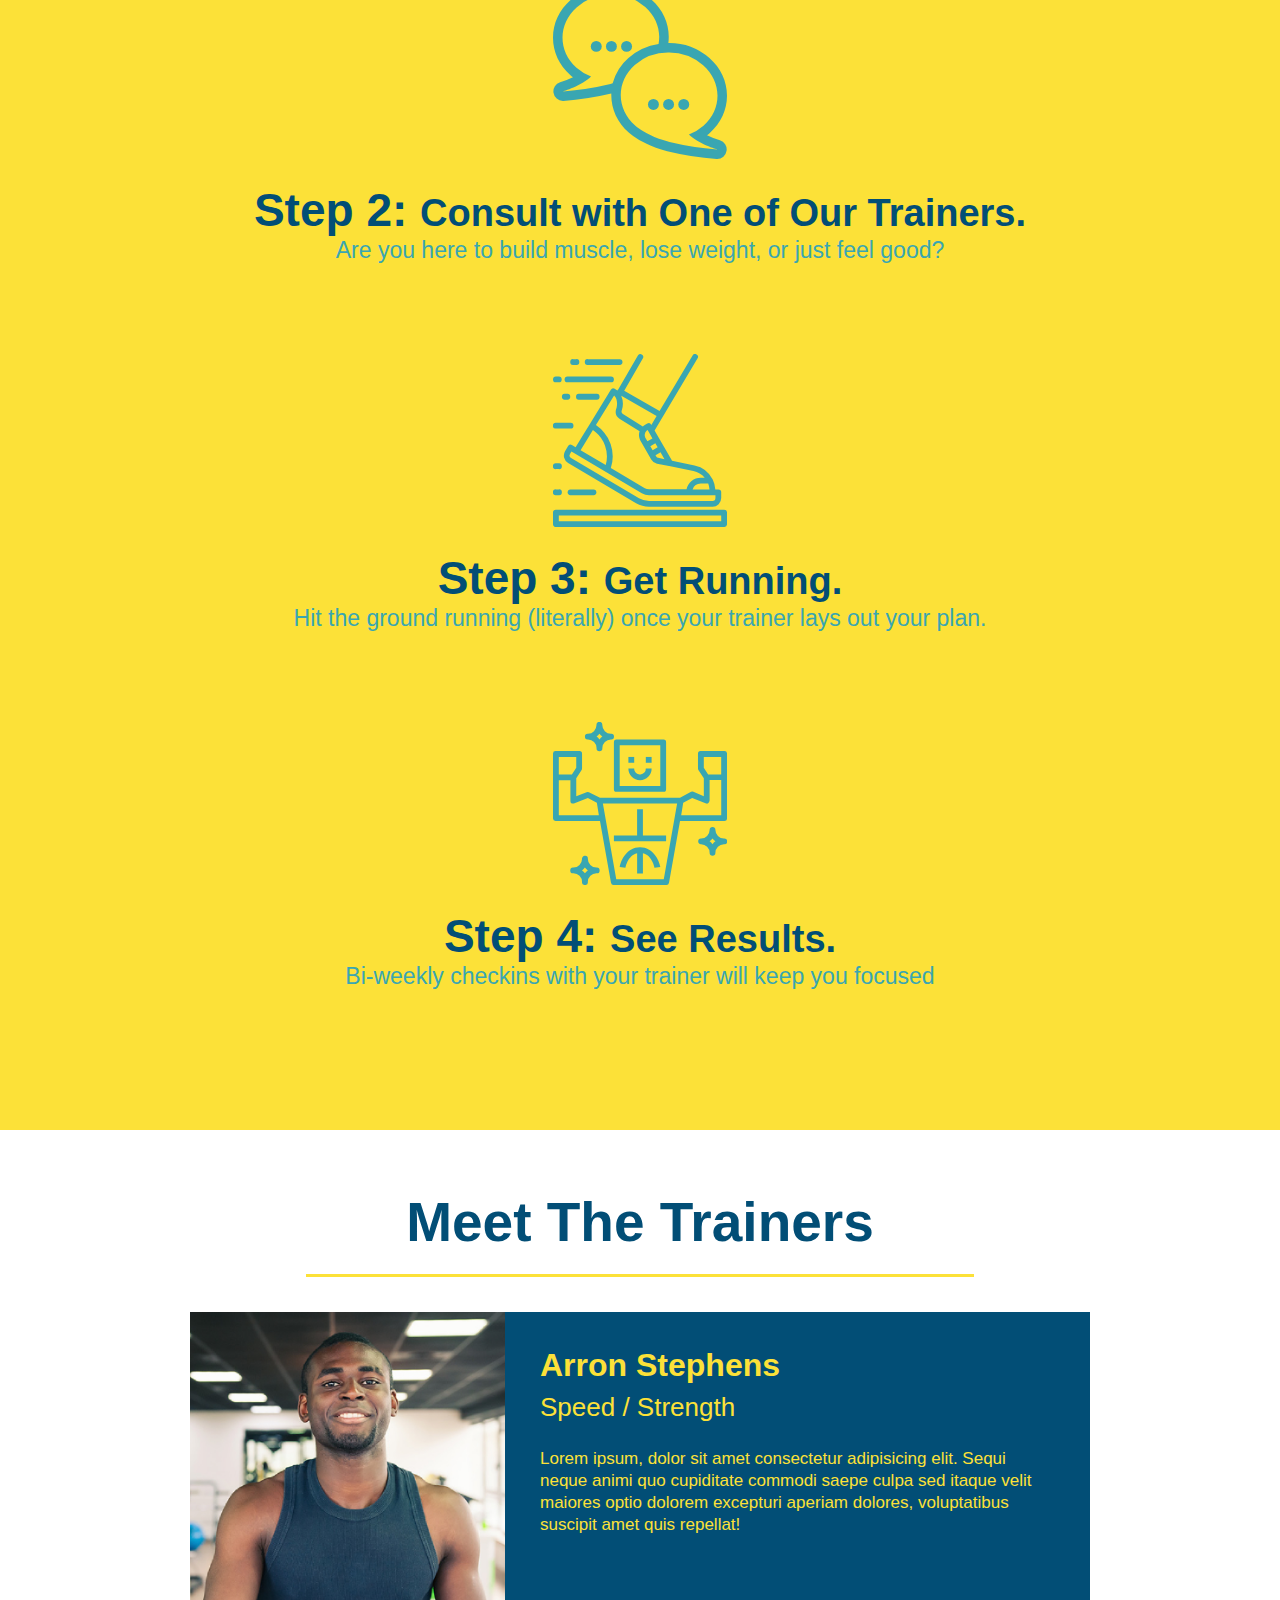
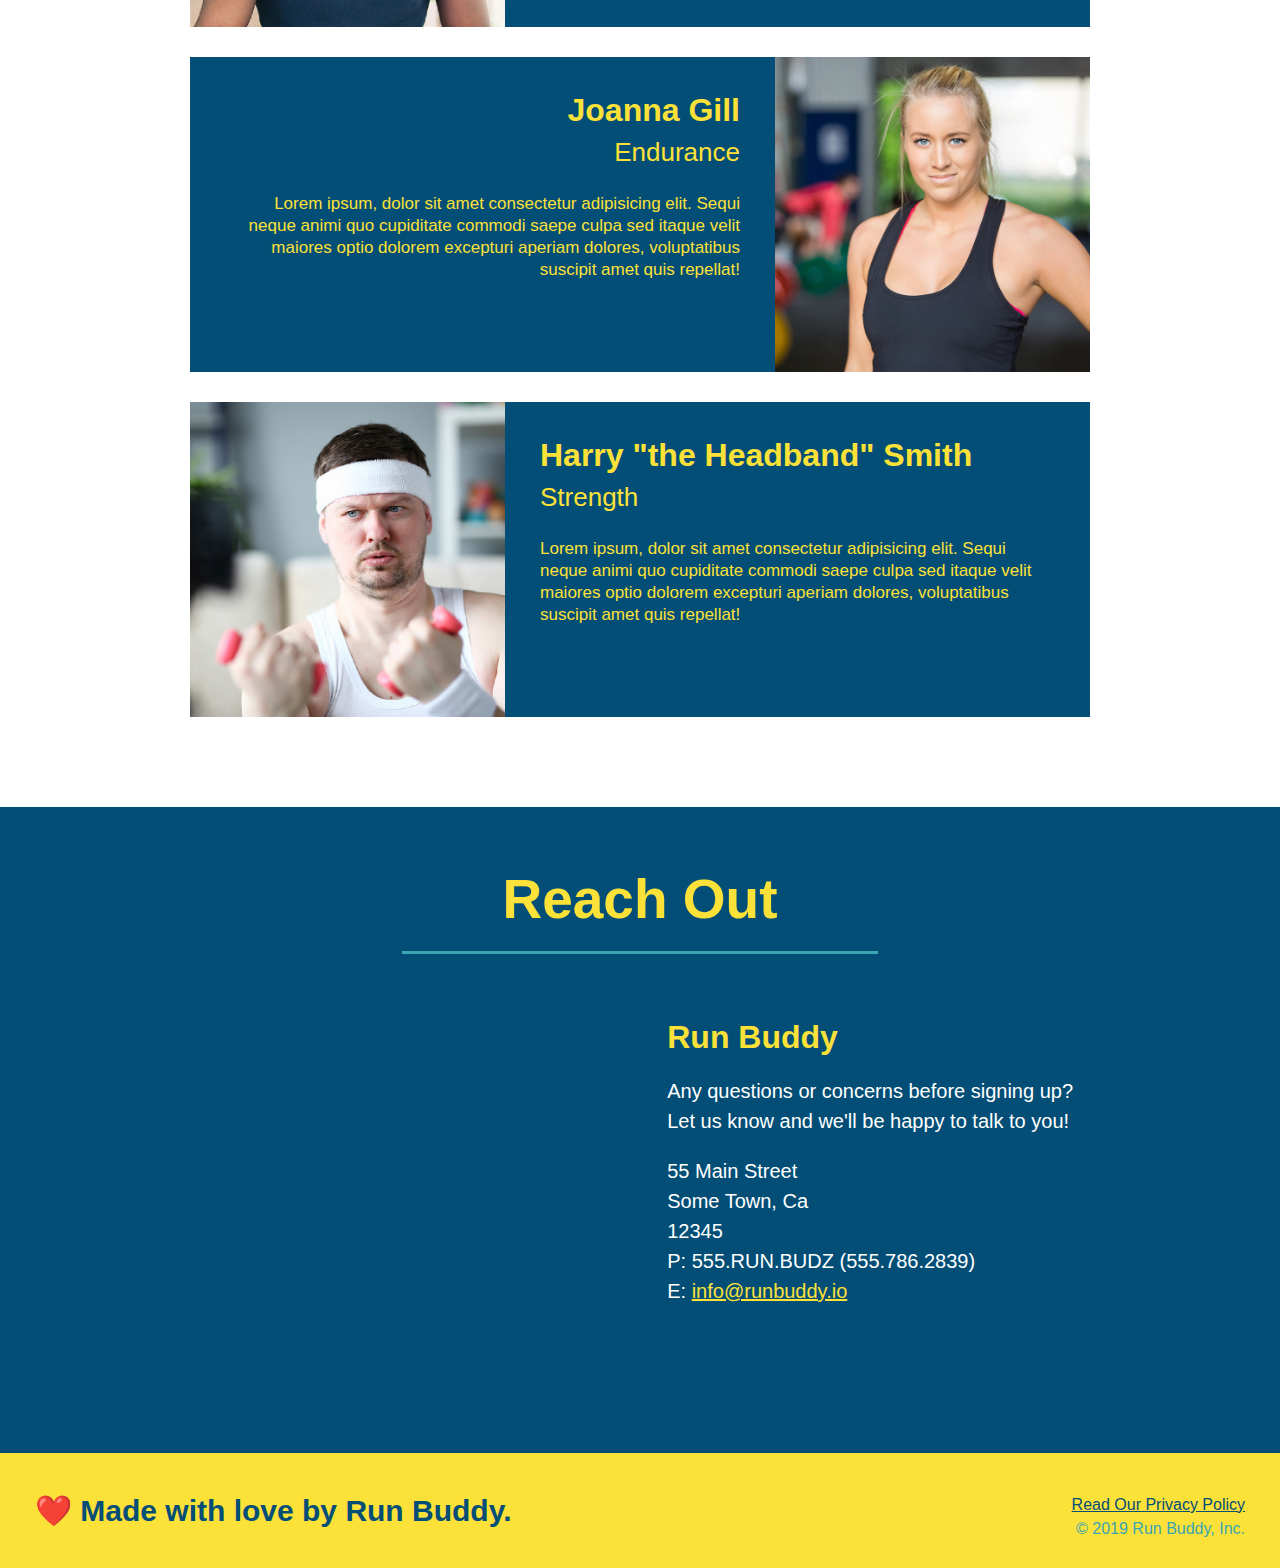
==== commit c028330f: "add content to hero, replace image" ====
--- a/index.html
+++ b/index.html
@@ -38,6 +38,12 @@
 
   <!-- hero/jumbotron -->
   <section class="hero">
+    <div class="hero-cta">
+      <h2>Start Building Habits.</h2>
+      <p>
+        seitan heirloom post-ironic pop-up iPhone mlkshk hella selfies fashion axe occupy readymade put a bird on it messenger bag Wes Anderson Schlitz plaid Bushwick church-key lo-fi skateboard slow-carb hashtag trust fund Williamsburg biodiesel fixie farm-to-table 8-bit banjo XOXO Banksy chillwave bicycle rights retro cliche tattooed bespoke irony mumblecore Shoreditch deep v polaroid McSweeney's bitters cray gentrify tofu Marfa you probably haven't heard of them yr banh mi asymmetrical art party selvage letterpress High Life.
+      </p>
+    </div>
     <div class="hero-form">
       <h3>Get Started Today</h3>
       <p>Fill out this form and one of our trainers will schedule a consult</p>
--- a/assets/css/style.css
+++ b/assets/css/style.css
@@ -72,7 +72,7 @@
 
 /* Hero Style Start */
 .hero {
-  background-image: url('../images/hero-bg.jpg');
+  background-image: url('../images/hero-bg.jpg.jpg');
   height: 600px;
   background-size: cover;
   background-position: center;
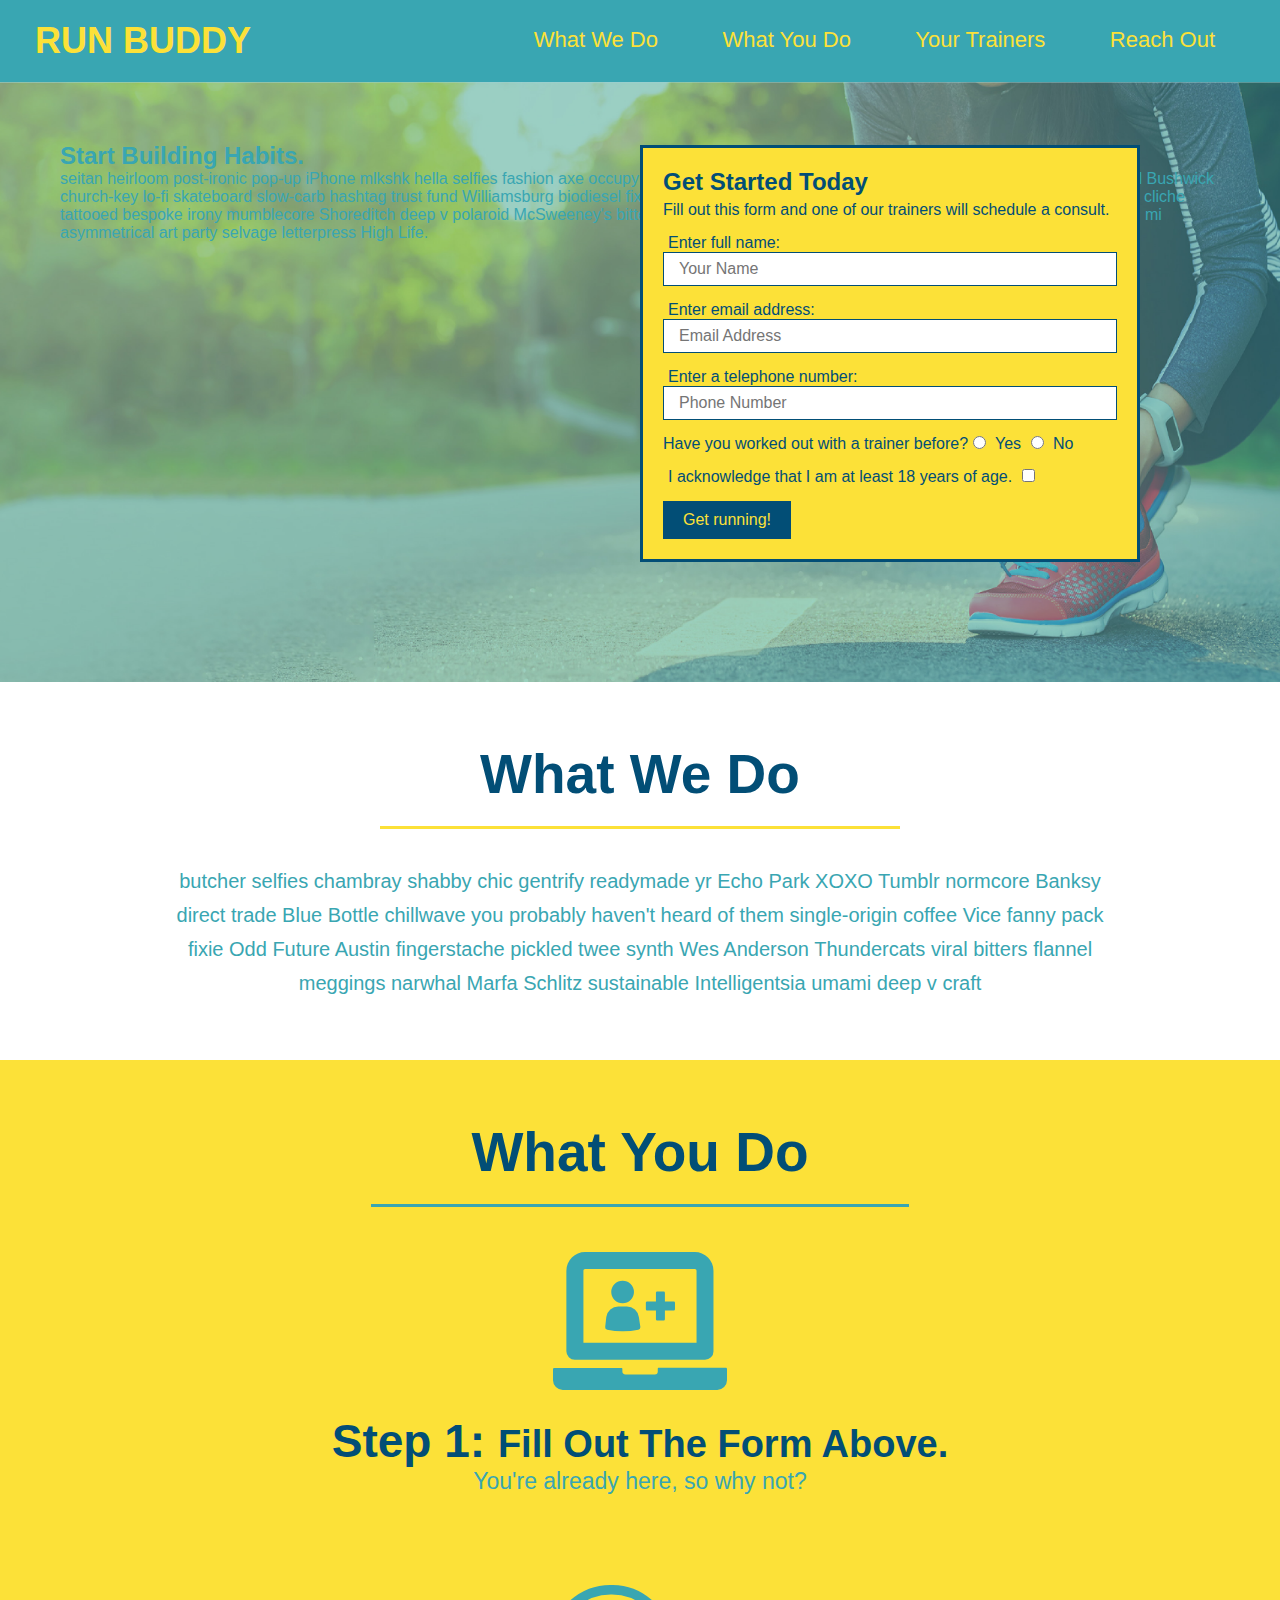
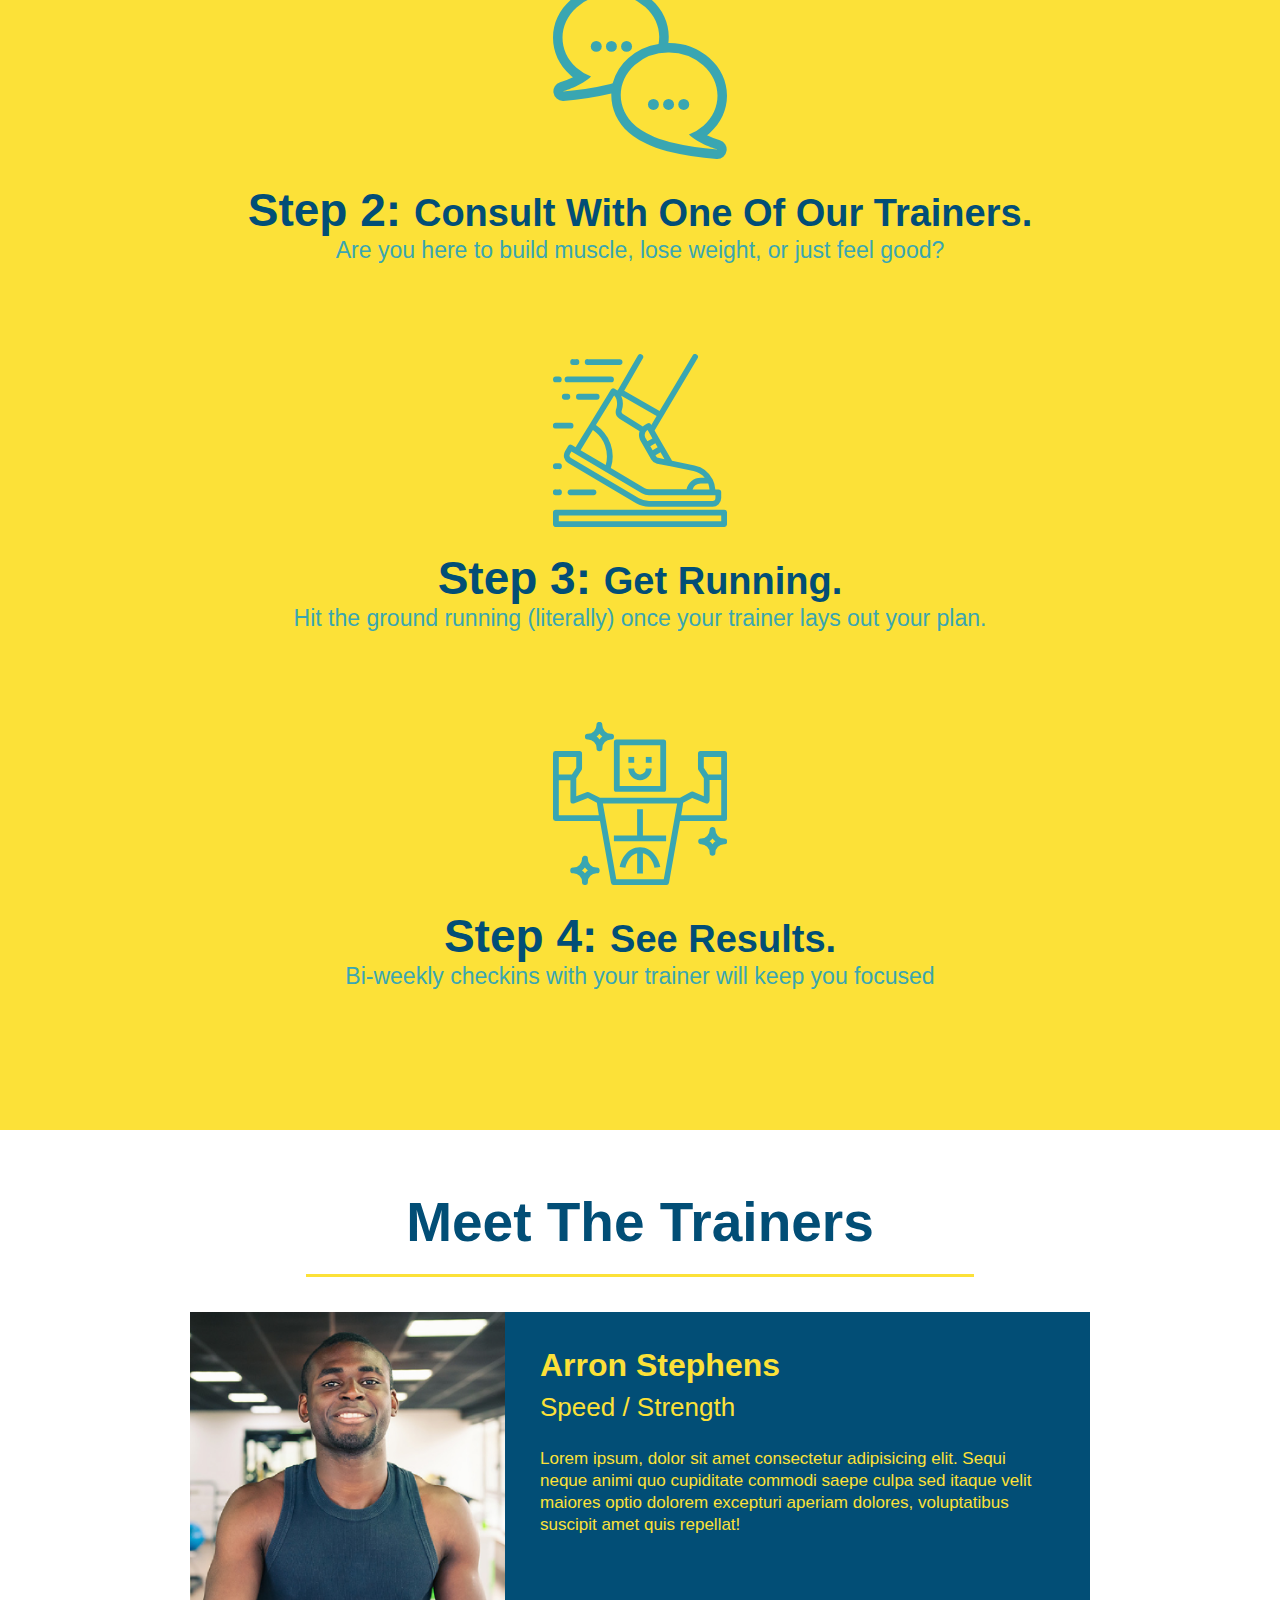
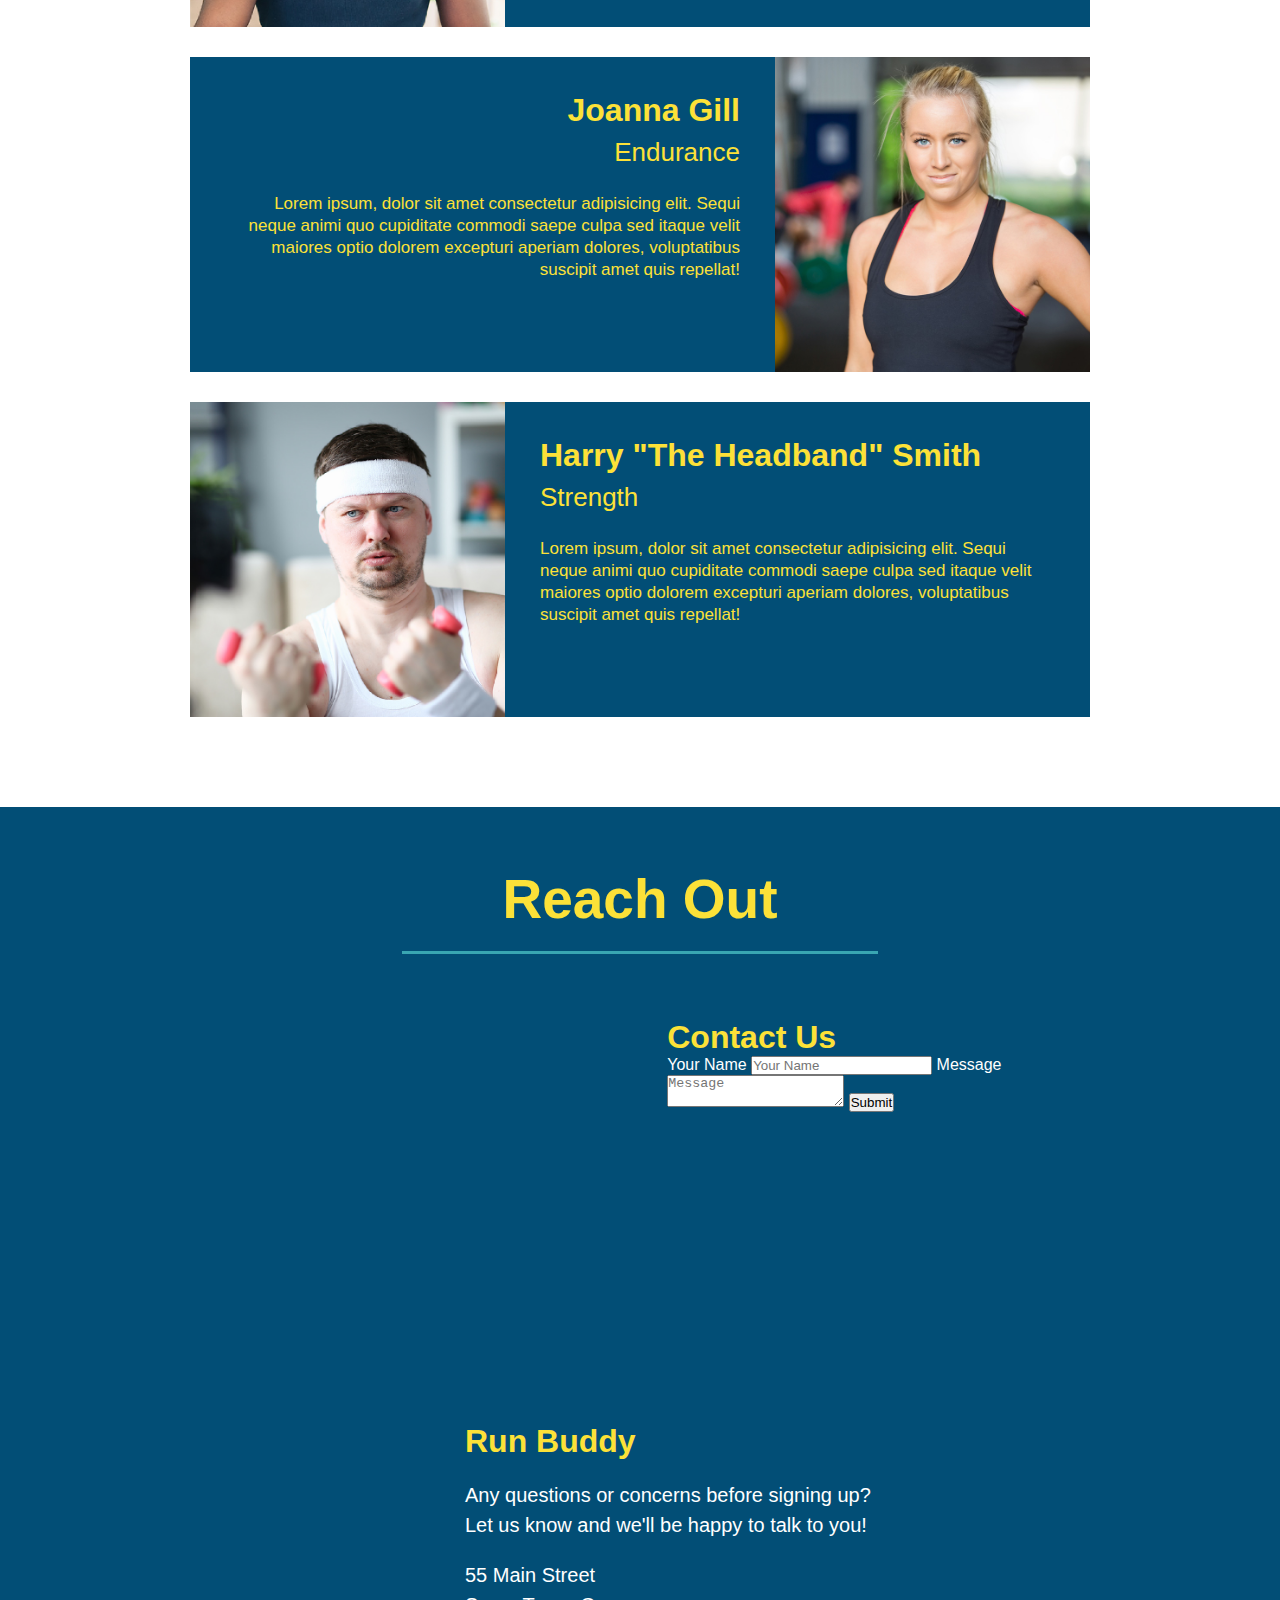
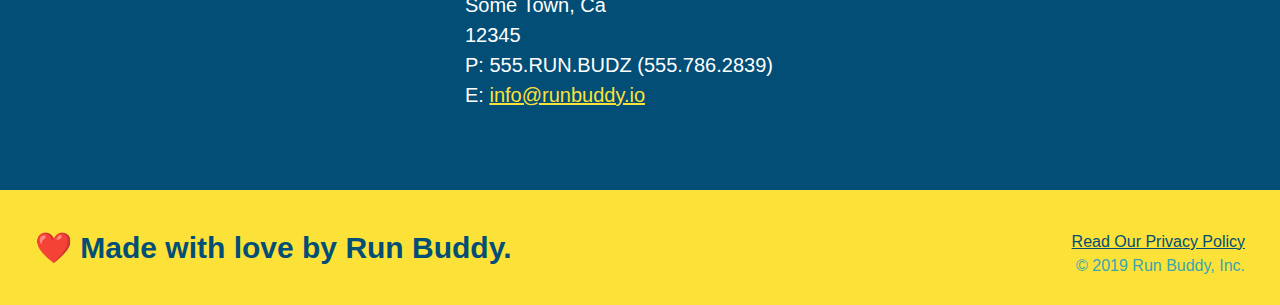
==== commit 8b4f0b57: "testing" ====
--- a/index.html
+++ b/index.html
@@ -1,201 +1,208 @@
 <!DOCTYPE html>
 <html lang="en">
-
-<head>
-  <meta charset="UTF-8" />
-  <title>Run Buddy</title>
-  <link rel="stylesheet" href="./assets/css/style.css" />
-</head>
-
-<body>
-  <!-- navigation -->
-  <header>
-    <h1>
-      <a href="/">
-        RUN BUDDY
-      </a>
-    </h1>
-    <nav>
-      <!-- Unordered list element -->
-      <ul>
-        <!-- List item element-->
-        <li>
-          <!-- Anchor element -->
-          <a href="#what-we-do">What We Do</a>
-        </li>
-        <li>
-          <a href="#what-you-do">What You Do</a>
-        </li>
-        <li>
-          <a href="#your-trainers">Your Trainers</a>
-        </li>
-        <li>
-          <a href="#reach-out">Reach Out</a>
-        </li>
-      </ul>
-    </nav>
-  </header>
-
-  <!-- hero/jumbotron -->
-  <section class="hero">
-    <div class="hero-cta">
-      <h2>Start Building Habits.</h2>
+  <head>
+    <meta charset="UTF-8" />
+    <link rel="stylesheet" href="./assets/css/style.css">
+    <title>Run Buddy</title>
+  </head>
+  <body>
+    <!-- navigation tags - block level element -->
+    <header>
+      <h1>
+        <a href="/">RUN BUDDY</a>
+      </h1>
+      <nav>
+        <ul>
+          <li>
+            <a href="#what-we-do">What We Do</a>
+          </li>
+          <li>
+            <a href="#what-you-do">What You Do</a>
+          </li>
+          <li>
+            <a href="#your-trainers">Your Trainers</a>
+          </li>
+          <li>
+            <a href="#reach-out">Reach Out</a>
+          </li>
+          
+        </ul>
+      </nav>
+    </header>
+    <!-- end navigation -->
+
+    <!-- hero/jumbotron -->
+    <section class="hero">
+      <div class="hero-cta">
+        <h2>Start Building Habits.</h2>
+        <p>
+          seitan heirloom post-ironic pop-up iPhone mlkshk hella selfies fashion axe occupy readymade put a bird on it
+          messenger bag Wes Anderson Schlitz plaid Bushwick church-key lo-fi skateboard slow-carb hashtag trust fund
+          Williamsburg biodiesel fixie farm-to-table 8-bit banjo XOXO Banksy chillwave bicycle rights retro cliche
+          tattooed bespoke irony mumblecore Shoreditch deep v polaroid McSweeney's bitters cray gentrify tofu Marfa you
+          probably haven't heard of them yr banh mi asymmetrical art party selvage letterpress High Life.
+        </p>
+      </div>
+
+      <div class="hero-form">
+        <h3>Get Started Today</h3>
+        <p>Fill out this form and one of our trainers will schedule a consult.</p>
+        <form>
+          <label for="name">Enter full name:</label>
+          <input type="text" placeholder="Your Name" id="name" name="name" class="form-input" />
+          <label for="email">Enter email address:</label>
+          <input type="email" placeholder="Email Address" id="email" name="email" class="form-input" />
+          <label for="phone">Enter a telephone number:</label>
+          <input type="tel" placeholder="Phone Number" name="phone" id="phone" class="form-input" />
+          <p>
+            Have you worked out with a trainer before? 
+            <input type="radio" name="trainer-confirm" id="trainer-yes" />
+            <label for="trainer-yes">Yes</label>
+            <input type="radio" name="trainer-confirm" id="trainer-no"/>
+            <label for="trainer-no">No</label>
+          </p>
+          <p>
+            <label for="checkbox">
+              I acknowledge that I am at least 18 years of age.
+            </label>
+            <input type="checkbox" name="checkpoint1" id="checkbox" />
+          </p>
+          <button type="submit">
+            Get running!
+          </button>
+        </form>
+      </div>
+    </section>
+    <!-- end header -->
+
+    <!-- "what we do" start - <section> -->
+    <section id="what-we-do" class="intro">
+      <h2 class="section-title primary-border">
+        What We Do
+      </h2>
       <p>
-        seitan heirloom post-ironic pop-up iPhone mlkshk hella selfies fashion axe occupy readymade put a bird on it messenger bag Wes Anderson Schlitz plaid Bushwick church-key lo-fi skateboard slow-carb hashtag trust fund Williamsburg biodiesel fixie farm-to-table 8-bit banjo XOXO Banksy chillwave bicycle rights retro cliche tattooed bespoke irony mumblecore Shoreditch deep v polaroid McSweeney's bitters cray gentrify tofu Marfa you probably haven't heard of them yr banh mi asymmetrical art party selvage letterpress High Life.
+        butcher selfies chambray shabby chic gentrify readymade yr Echo Park XOXO Tumblr normcore Banksy direct trade  Blue Bottle chillwave you probably haven't heard of them single-origin coffee Vice fanny pack fixie Odd Future Austin fingerstache pickled twee synth Wes Anderson Thundercats viral bitters flannel meggings narwhal Marfa Schlitz sustainable Intelligentsia umami deep v craft
       </p>
-    </div>
-    <div class="hero-form">
-      <h3>Get Started Today</h3>
-      <p>Fill out this form and one of our trainers will schedule a consult</p>
-      <form>
-        <label for="name">Enter full name:</label>
-        <input type="text" placeholder="Your Name" name="name" id="name" class="form-input" />
-        <label for="email">Enter email address:</label>
-        <input type="text" placeholder="Email Address" name="email" id="email" class="form-input" />
-        <label for="phone">Enter a telephone number:</label>
-        <input type="text" placeholder="Phone Number" name="phone" id="phone" class="form-input" />
-        <p>
-          Have you worked out with a trainer before?
-          <input type="radio" name="trainer-confirm" id="trainer-yes" />
-          <label for="trainer-yes">Yes</label>
-          <input type="radio" name="trainer-confirm" id="trainer-no" />
-          <label for="trainer-no">No</label>
-        </p>
-        <p>
-          <label for="checkbox">
-            I acknowledge that I am at least 18 years of age.
-          </label>
-          <input type="checkbox" name="checkpoint1" id="checkbox" />
-        </p>
-        <button type="submit">
-          Get running!
-        </button>
-      </form>
-    </div>
-  </section>
-
-  <!-- "what we do" section -->
-  <section id="what-we-do" class="intro">
-    <h2 class="section-title primary-border">What We Do</h2>
-    <p>
-      butcher selfies chambray shabby chic gentrify readymade yr Echo Park XOXO Tumblr normcore Banksy direct trade Blue
-      Bottle chillwave you probably haven't heard of them single-origin coffee Vice fanny pack fixie Odd Future Austin
-      fingerstache pickled twee synth Wes Anderson Thundercats viral bitters flannel meggings narwhal Marfa Schlitz
-      sustainable Intelligentsia umami deep v craft
-    </p>
-  </section>
-
-  <!-- "what you do" section -->
-  <section id="what-you-do" class="steps">
-    <h2 class="section-title secondary-border">What You Do</h2>
-
-    <div>
-      <img src="./assets/images/step-1.svg" alt="" />
-      <h3>Step 1: <span>Fill Out the Form Above.</span></h3>
-      <p>You're already here, so why not?</p>
-    </div>
-
-    <div>
-      <img src="./assets/images/step-2.svg" alt="" />
-      <h3>Step 2: <span>Consult with One of Our Trainers.</span></h3>
-      <p>Are you here to build muscle, lose weight, or just feel good?</p>
-    </div>
-
-    <div>
-      <img src="./assets/images/step-3.svg" alt="" />
-      <h3>Step 3: <span>Get Running.</span></h3>
-      <p>Hit the ground running (literally) once your trainer lays out your plan.</p>
-    </div>
-
-    <div>
-      <img src="./assets/images/step-4.svg" alt="" />
-      <h3>Step 4: <span>See Results.</span></h3>
-      <p>Bi-weekly checkins with your trainer will keep you focused</p>
-    </div>
-  </section>
-
-  <!-- "meet the trainers" section -->
-  <section id="your-trainers" class="trainers">
-    <h2 class="section-title primary-border">Meet The Trainers</h2>
-    <article class="trainer">
-      <img src="./assets/images/trainer-1.jpg" alt="Arron Stephens in his workout clothes, ready to pump iron" />
-      <div class="trainer-bio text-left">
-        <h3>Arron Stephens</h3>
-        <h4>Speed / Strength</h4>
-        <p>
-          Lorem ipsum, dolor sit amet consectetur adipisicing elit. Sequi neque animi quo cupiditate commodi saepe culpa
-          sed
-          itaque velit maiores optio dolorem excepturi aperiam dolores, voluptatibus suscipit amet quis repellat!
-        </p>
-      </div>
-    </article>
-
-    <!-- second trainer bio -->
-    <article class="trainer">
-      <div class="trainer-bio text-right">
-        <h3>Joanna Gill</h3>
-        <h4>Endurance</h4>
-        <p>
-          Lorem ipsum, dolor sit amet consectetur adipisicing elit. Sequi neque animi quo cupiditate commodi saepe culpa
-          sed
-          itaque velit maiores optio dolorem excepturi aperiam dolores, voluptatibus suscipit amet quis repellat!
-        </p>
-      </div>
-      <img src="./assets/images/trainer-2.jpg" alt="Joanna Gill cooling off after a workout" />
-    </article>
-
-    <!-- third trainer bio -->
-    <article class="trainer">
-      <img src="./assets/images/trainer-3.jpg"
-        alt="Harry Smith wearing a headband and lifting comically small pink weights" />
-      <div class="trainer-bio text-left">
-        <h3>Harry "the Headband" Smith</h3>
-        <h4>Strength</h4>
-        <p>
-          Lorem ipsum, dolor sit amet consectetur adipisicing elit. Sequi neque animi quo cupiditate commodi saepe culpa
-          sed
-          itaque velit maiores optio dolorem excepturi aperiam dolores, voluptatibus suscipit amet quis repellat!
-        </p>
-      </div>
-    </article>
-  </section>
-
-  <!-- "reach out" section -->
-  <section id="reach-out" class="contact">
-    <h2 class="section-title secondary-border">Reach Out</h2>
-    <div class="contact-info">
-      <iframe 
-        src="https://www.google.com/maps/embed?pb=!1m18!1m12!1m3!1d3147.1079747227936!2d-120.42364418397035!3d37.92790791110593!2m3!1f0!2f0!3f0!3m2!1i1024!2i768!4f13.1!3m3!1m2!1s0x8090c49129b6ac57%3A0xb56c7eb95a2cd8bd!2sMain%20St%2C%20California%2095327!5e0!3m2!1sen!2sus!4v1616426329495!5m2!1sen!2sus"
-        style="border:0;" 
-        allowfullscreen=""
-        loading="lazy">
-      </iframe>
-      <div>
-        <h3>Run Buddy</h3>
-        <p>
-          Any questions or concerns before signing up?
-          <br />
-          Let us know and we'll be happy to talk to you!
-        </p>
-        <address>
-          55 Main Street <br />
-          Some Town, Ca <br />
-          12345<br />
-          P: 555.RUN.BUDZ (555.786.2839)<br />
-          E: <a href="mailto:info@runbuddy.io">info@runbuddy.io</a>
-        </address>
-      </div>
-    </div>
-  </section>
-
-  <!-- footer -->
-  <footer>
-    <h2>❤️ Made with love by Run Buddy.</h2>
-    <div>
-      <a href="./privacy-policy.html">Read Our Privacy Policy</a><br />
-      &copy; 2019 Run Buddy, Inc.
-    </div>
-  </footer>
-</body>
-
-</html>+    </section>
+    <!-- end "what we do" -->
+
+    <!-- "what you do" start -->
+    <section id="what-you-do" class="steps">
+      <h2 class="section-title secondary-border">
+        What You Do
+      </h2> 
+      <div>
+        <img src="./assets/images/step-1.svg" alt="" />
+        <h3>Step 1: <span>Fill Out The Form Above.</span></h3>
+        <p>You're already here, so why not?</p>
+      </div>
+      <div>
+        <img src="./assets/images/step-2.svg" alt="" />
+        <h3>Step 2: <span>Consult With One Of Our Trainers.</span></h3>
+        <p>Are you here to build muscle, lose weight, or just feel good?</p>
+      </div>
+      <div>
+        <img src="./assets/images/step-3.svg" alt="" />
+        <h3>Step 3: <span>Get Running.</span></h3>
+        <p>Hit the ground running (literally) once your trainer lays out your plan.</p>
+      </div>
+      <div>
+        <img src="./assets/images/step-4.svg" alt="" />
+        <h3>Step 4: <span>See Results.</span></h3>
+        <p>Bi-weekly checkins with your trainer will keep you focused</p>
+      </div>
+    </section>
+    <!-- "what you do" end -->
+
+    <!-- "meet the trainers" start -->
+    <section id="your-trainers" class="trainers">
+      <h2 class="section-title primary-border">
+        Meet The Trainers
+      </h2>
+
+      <article class="trainer">
+        <img src="./assets/images/trainer-1.jpg" alt="Arron Stephens in his workout clothes, ready to pump iron" />
+        <div class="trainer-bio text-left">
+          <h3>Arron Stephens</h3>
+          <h4>Speed / Strength</h4>
+          <p>Lorem ipsum, dolor sit amet consectetur adipisicing elit. Sequi neque animi quo cupiditate commodi saepe culpa sed itaque velit maiores optio dolorem excepturi aperiam dolores, voluptatibus suscipit amet quis repellat!</p>
+        </div>
+      </article>
+
+       <article class="trainer">
+         <div class="trainer-bio text-right">
+           <h3>Joanna Gill</h3>
+           <h4>Endurance</h4>
+           <p>Lorem ipsum, dolor sit amet consectetur adipisicing elit. Sequi neque animi quo cupiditate commodi saepe culpa sed itaque velit maiores optio dolorem excepturi aperiam dolores, voluptatibus suscipit amet quis repellat!</p>
+          </div>
+          <img src="./assets/images/trainer-2.jpg" alt="Joanna Gill cooling off after a work out" />
+        </article>
+
+       <article class="trainer">
+        <img src="./assets/images/trainer-3.jpg" alt="Harry Smith wearing a headband and lifting comically small pink weights" />
+        <div class="trainer-bio text-left">
+          <h3>Harry "The Headband" Smith</h3>
+          <h4>Strength</h4>
+          <p>Lorem ipsum, dolor sit amet consectetur adipisicing elit. Sequi neque animi quo cupiditate commodi saepe culpa sed itaque velit maiores optio dolorem excepturi aperiam dolores, voluptatibus suscipit amet quis repellat!</p>
+        </div>
+      </article>
+    </section>
+    <!-- "meet the trainers" end -->
+
+    <!-- "reach out" start -->
+    <section id="reach-out" class="contact">
+      <h2 class="section-title secondary-border">
+        Reach Out
+      </h2>
+
+      <div class="contact-info">
+        <iframe
+          src="https://www.google.com/maps/embed?pb=!1m14!1m12!1m3!1d12182.30520634488!2d-74.0652613!3d40.2407219!2m3!1f0!2f0!3f0!3m2!1i1024!2i768!4f13.1!5e0!3m2!1sen!2sus!4v1561060983193!5m2!1sen!2sus"
+          frameborder="0" style="border:0" allowfullscreen>
+        </iframe>
+
+        <div class="contact-form">
+          <h3>Contact Us</h3>
+          <form>
+            <label for="contact-name">Your Name</label>
+            <input type="text" id="contact-name" placeholder="Your Name" />
+        
+            <label for="contact-message">Message</label>
+            <textarea id="contact-message" placeholder="Message"></textarea>
+        
+            <button type="submit">Submit</button>
+          </form>
+        </div>
+
+        <div>
+          <h3>Run Buddy</h3>
+          <p>
+            Any questions or concerns before signing up? 
+            <br/>
+            Let us know and we'll be happy to talk to you!
+          </p>
+
+          <address>
+            55 Main Street <br/>
+            Some Town, Ca <br/>
+            12345<br/>
+            P: 555.RUN.BUDZ (555.786.2839)<br/>
+            E: <a href="mailto:info@runbuddy.io">info@runbuddy.io</a>
+          </address>
+          
+        </div>
+      </div>
+    </section>
+    <!-- "reach out" end -->
+
+    <!-- footer -->
+    <footer>
+      <h2>❤️ Made with love by Run Buddy.</h2>
+      <div>
+        <a href="./privacy-policy.html">Read Our Privacy Policy</a><br/>
+        &copy; 2019 Run Buddy, Inc.
+      </div>
+    </footer>
+    <!-- footer end -->
+  </body>
+</html>
--- a/assets/css/style.css
+++ b/assets/css/style.css
@@ -1,16 +1,17 @@
 * {
+  box-sizing: border-box;
   margin: 0;
   padding: 0;
-  box-sizing: border-box;
 }
 
 body {
-  /* more on this crazy alphanumerical value in a minute! */
   color: #39a6b2;
   font-family: Helvetica, Arial, sans-serif;
 }
 
-/* apply styles to <header> */
+
+/* HEADER / NAV BAR STYLES START */
+
 header {
   padding: 20px 35px;
   background-color: #39a6b2;
@@ -18,11 +19,12 @@
 
 header h1 {
   font-weight: bold;
+  display: inline;
+  margin: 0;
   font-size: 36px;
   color: #fce138;
-  margin: 0;
-  display: inline;
-}
+}
+
 header a {
   text-decoration: none;
   color: #fce138;
@@ -43,10 +45,15 @@
   font-size: 22px;
 }
 
+/* HEADER / NAVBAR STYLES END */
+
+
+
+/* FOOTER STYLES START */
 footer {
   background: #fce138;
+  padding: 40px 35px;
   width: 100%;
-  padding: 40px 35px;
 }
 
 footer h2 {
@@ -65,20 +72,21 @@
 footer a {
   color: #024e76;
 }
-
+/* END FOOTER STYLES */
+
+/* STYLE ALL SECTION TAGS */
 section {
   padding: 60px;
 }
 
-/* Hero Style Start */
+/* HERO STYLES START */
 .hero {
-  background-image: url('../images/hero-bg.jpg.jpg');
-  height: 600px;
+  background-image: url('../images/hero-bg.jpg');
   background-size: cover;
   background-position: center;
   position: relative;
-}
-/* Hero Style End */
+  height: 600px;
+}
 
 .hero-form {
   border: 3px solid #024e76;
@@ -106,7 +114,7 @@
   font-size: 16px;
   color: #024e76;
   width: 100%;
-  margin-bottom: 15px;
+  margin-bottom: 15px; 
 }
 
 .hero-form label {
@@ -119,8 +127,30 @@
   border: none;
   padding: 10px 20px;
   font-size: 16px;
-}
-
+} 
+/* HERO STYLES END */
+
+
+/* SECTION TITLE STYLES START */
+.section-title {
+  font-size: 55px;
+  display: inline-block;
+  padding: 0 100px 20px 100px;
+  border-bottom: 3px solid;
+  margin-bottom: 35px;
+  color: #024e76;
+}
+
+.primary-border {
+  border-color: #fce138;
+}
+
+.secondary-border {
+  border-color: #39a6b2;
+}
+/* SECTION TITLE STYLES END */
+
+/* WHAT WE DO STYLES */
 .intro {
   text-align: center;
 }
@@ -129,11 +159,14 @@
   line-height: 1.7;
   color: #39a6b2;
   width: 80%;
+  margin: 0 auto;
   font-size: 20px;
-  margin: 0 auto;
-}
-
-.steps {
+}
+/* WHAT YOU DO STYLES END */
+
+
+/* WHAT YOU DO STYLES START */
+.steps { 
   text-align: center;
   background: #fce138;
 }
@@ -145,40 +178,25 @@
 .steps img {
   width: 15%;
   margin: 10px 0;
-}
+} 
 
 .steps h3 {
   color: #024e76;
   font-size: 46px;
   margin-top: 10px;
+}
+
+.steps span {
+  font-size: 38px;
 }
 
 .steps p {
   color: #39a6b2;
   font-size: 23px;
 }
-
-.steps span {
-  font-size: 38px;
-}
-
-.section-title {
-  font-size: 55px;
-  color: #024e76;
-  margin-bottom: 35px;
-  padding: 0 100px 20px 100px;
-  display: inline-block;
-  border-bottom: 3px solid;
-}
-
-.primary-border {
-  border-color: #fce138;
-}
-
-.secondary-border {
-  border-color: #39a6b2;
-}
-
+/* WHAT YOU DO STYLES END */
+
+/* MEET THE TRAINERS START */
 .trainers {
   text-align: center;
 }
@@ -217,14 +235,7 @@
   font-size: 17px;
   line-height: 1.3;
 }
-
-.text-left {
-  text-align: left;
-}
-
-.text-right {
-  text-align: right;
-}
+/* TRAINER STYLES END */
 
 /* REACH OUT STYLES START */
 .contact {
@@ -238,7 +249,7 @@
 
 .contact-info iframe {
   width: 400px;
-  height: 400px;
+height: 400px;
 }
 
 .contact-info div {
@@ -255,8 +266,7 @@
   font-size: 32px;
 }
 
-.contact-info p,
-.contact-info address {
+.contact-info p, .contact-info address {
   margin: 20px 0;
   line-height: 1.5;
   font-size: 20px;
@@ -267,4 +277,14 @@
   color: #fce138;
 }
 
+
 /* REACH OUT STYLES END */
+
+/* UTILITIES */
+.text-left {
+  text-align: left;
+}
+
+.text-right {
+  text-align: right;
+}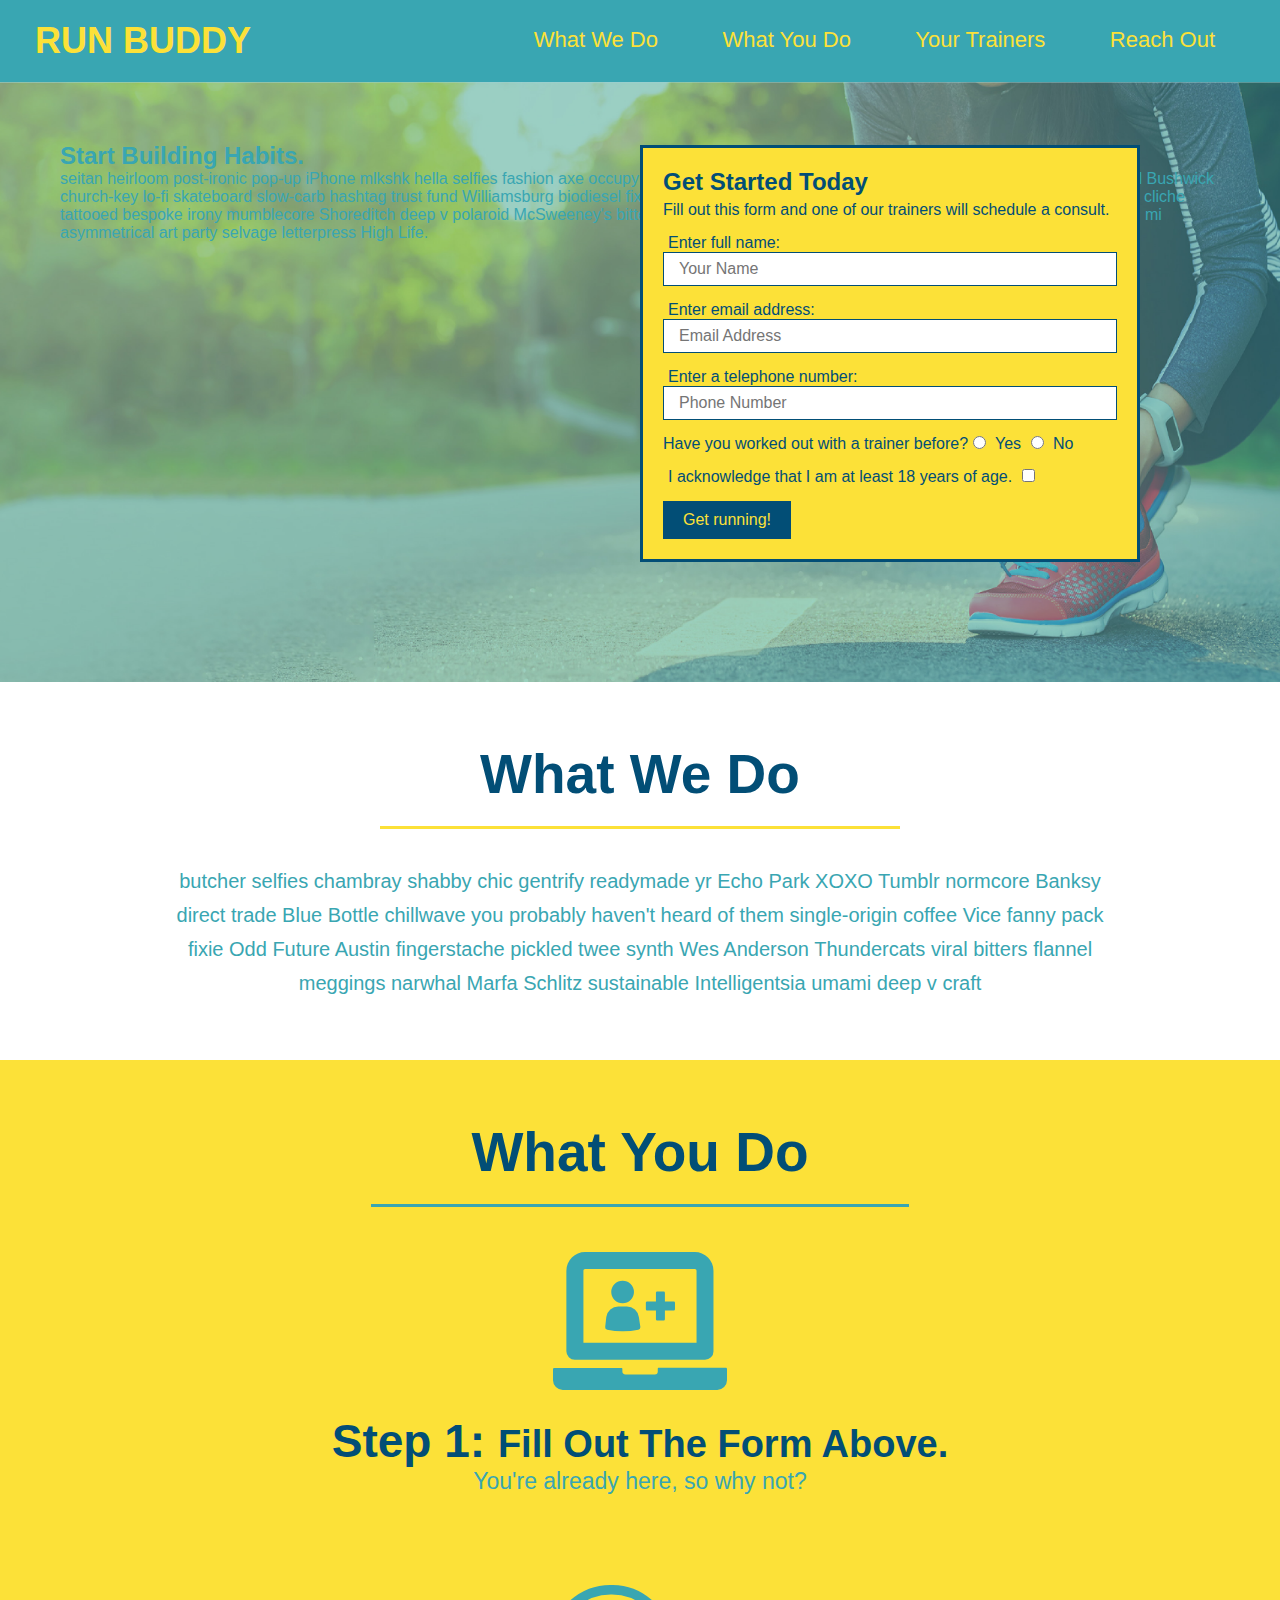
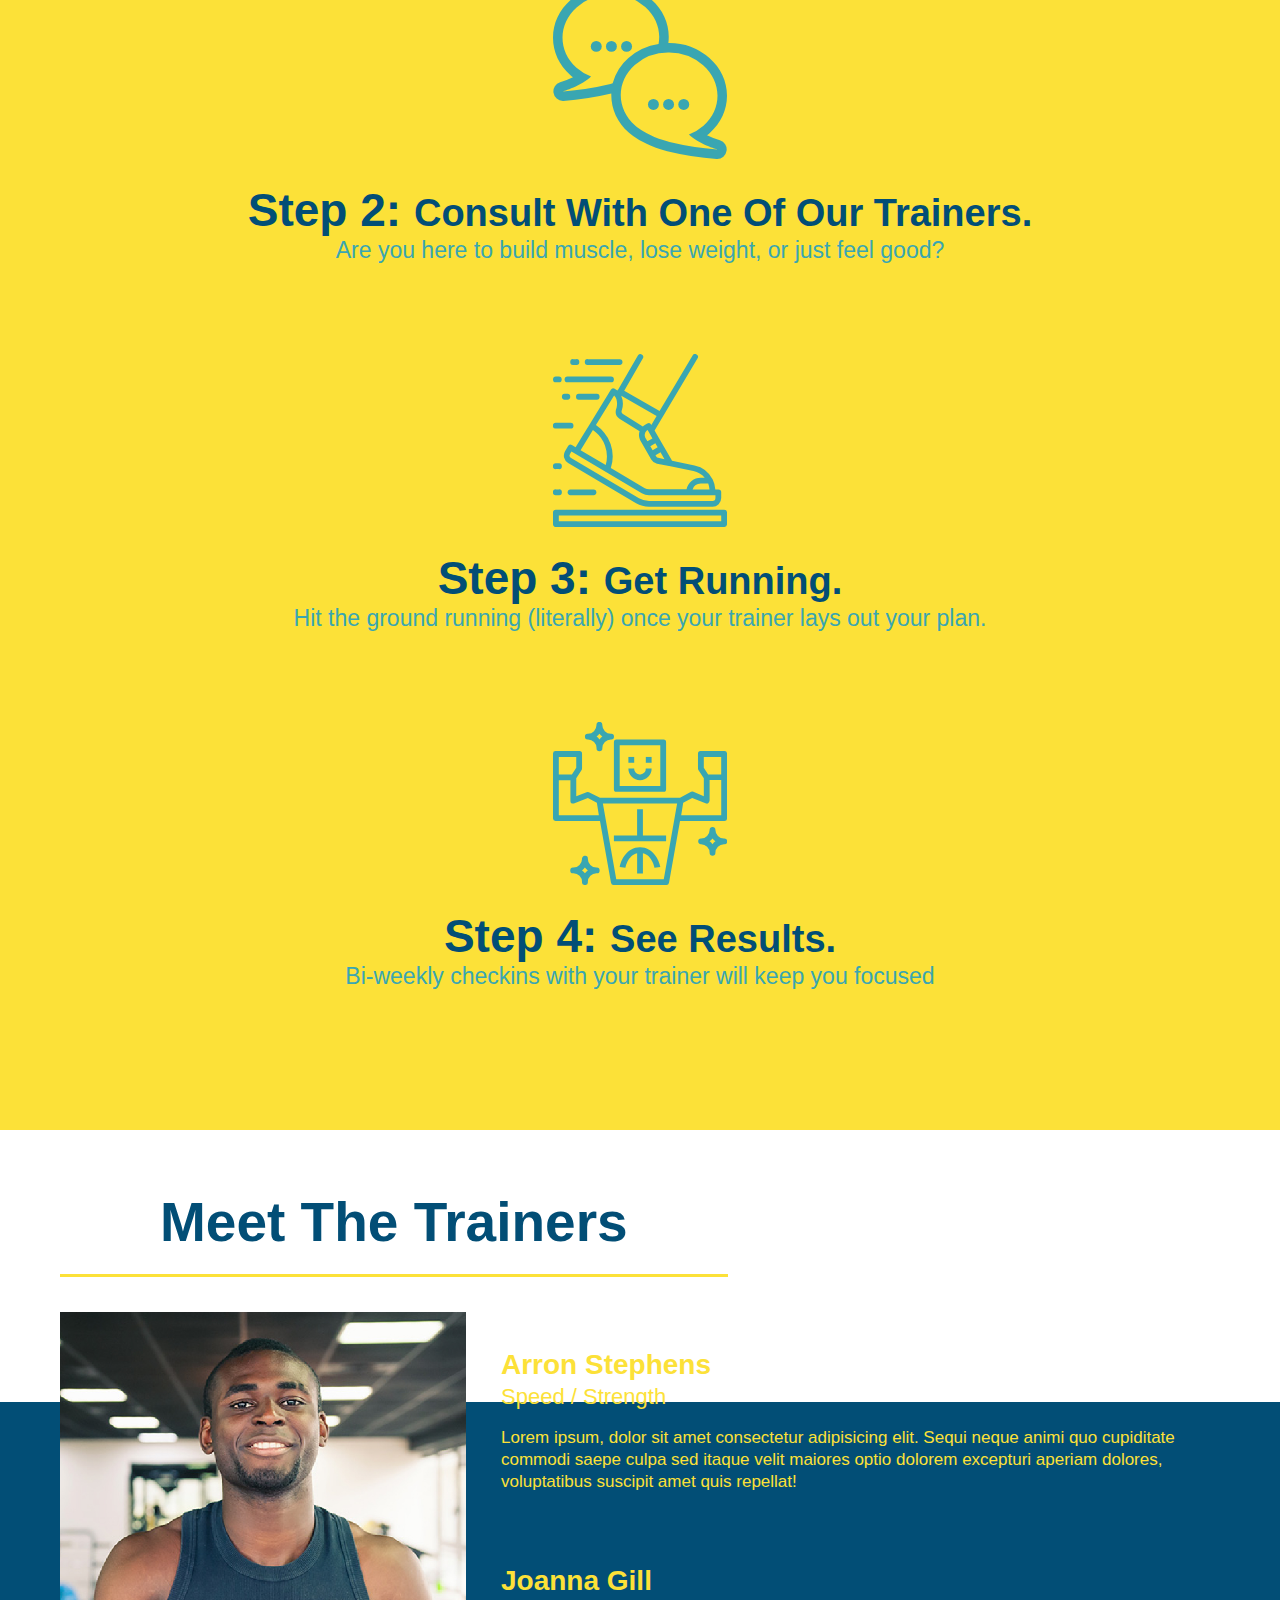
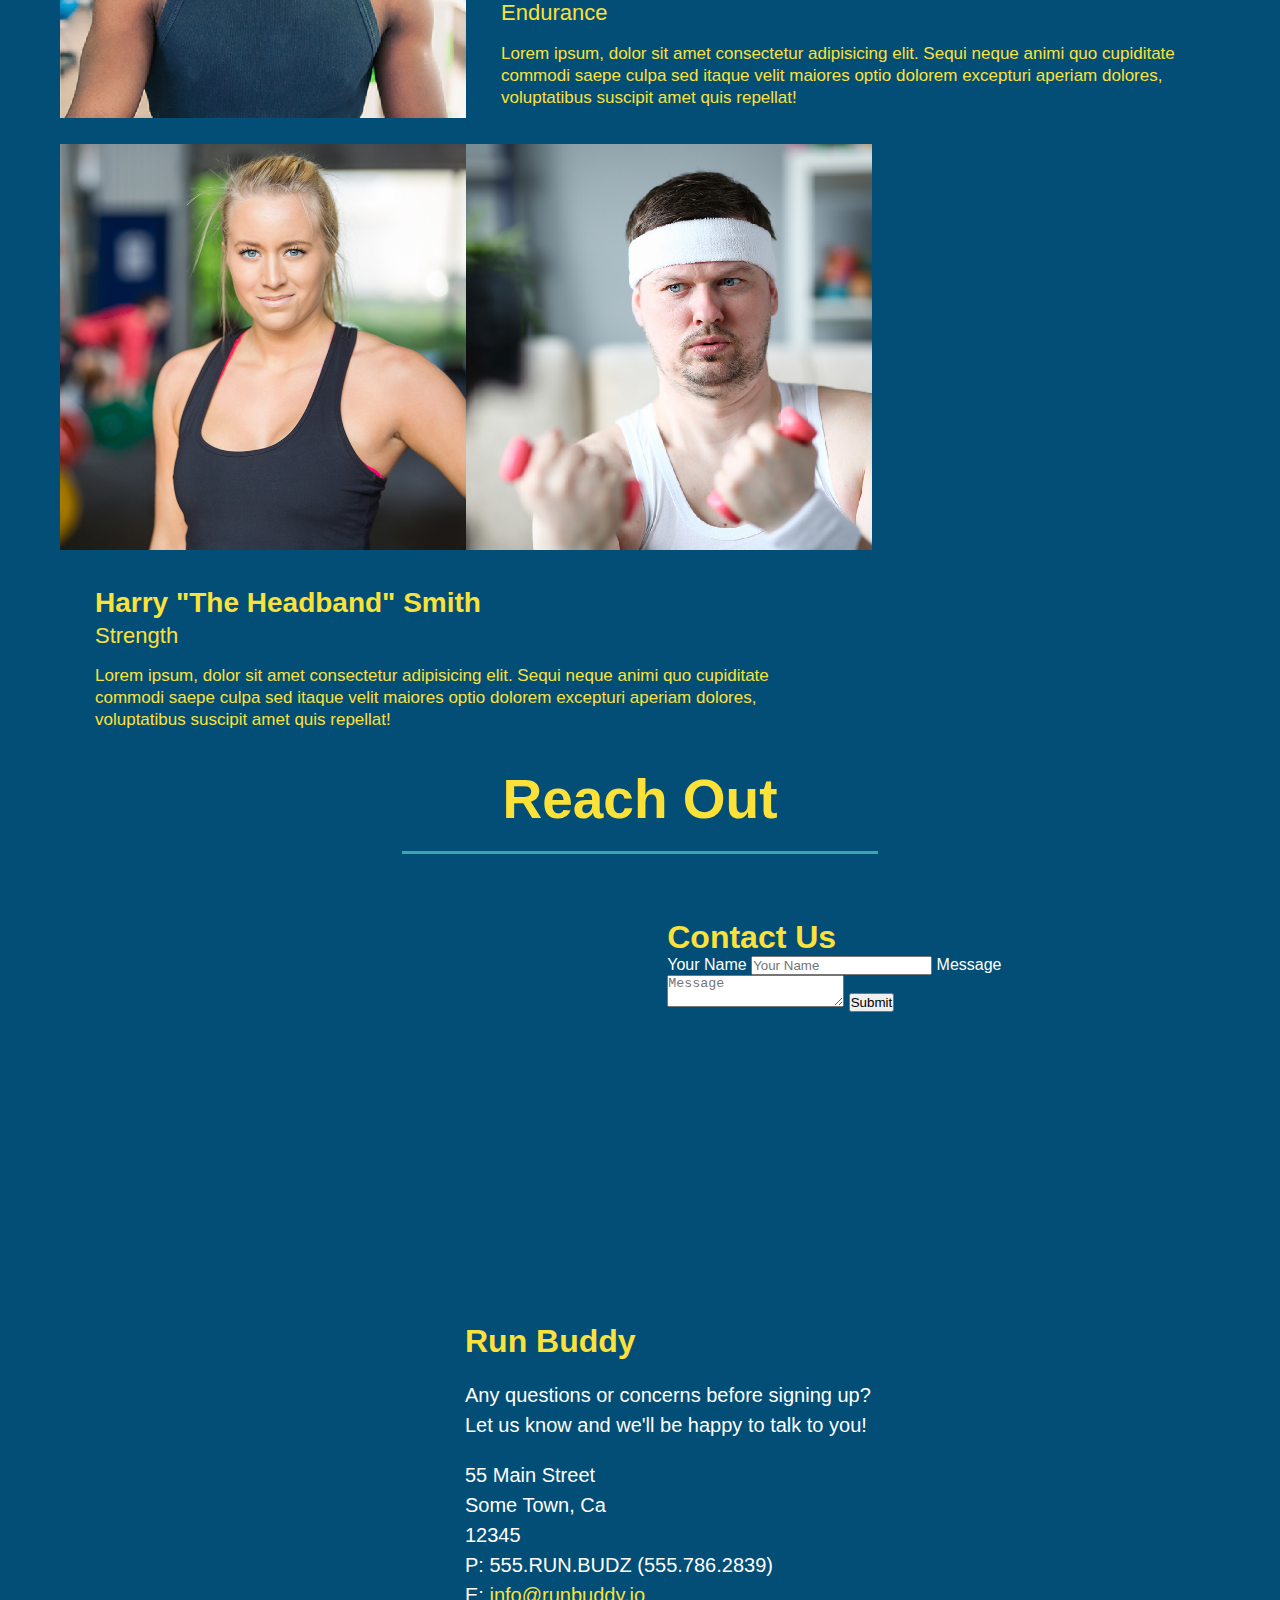
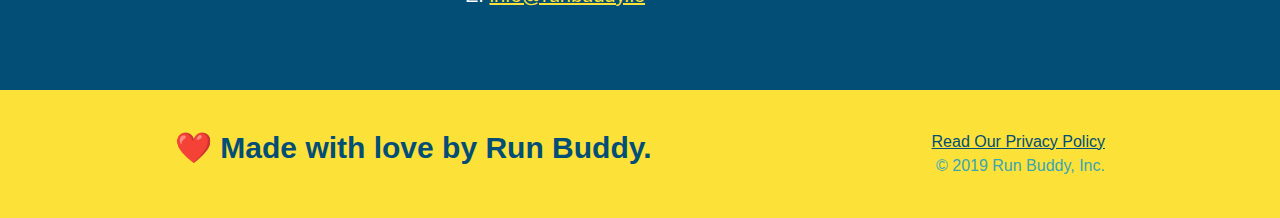
==== commit 429f6ab5: "add flexbox to the trainers" ====
--- a/index.html
+++ b/index.html
@@ -115,14 +115,14 @@
     <!-- "what you do" end -->
 
     <!-- "meet the trainers" start -->
-    <section id="your-trainers" class="trainers">
+    <section id="your-trainers">
       <h2 class="section-title primary-border">
         Meet The Trainers
       </h2>
 
       <article class="trainer">
         <img src="./assets/images/trainer-1.jpg" alt="Arron Stephens in his workout clothes, ready to pump iron" />
-        <div class="trainer-bio text-left">
+        <div class="trainer-bio">
           <h3>Arron Stephens</h3>
           <h4>Speed / Strength</h4>
           <p>Lorem ipsum, dolor sit amet consectetur adipisicing elit. Sequi neque animi quo cupiditate commodi saepe culpa sed itaque velit maiores optio dolorem excepturi aperiam dolores, voluptatibus suscipit amet quis repellat!</p>
@@ -130,7 +130,7 @@
       </article>
 
        <article class="trainer">
-         <div class="trainer-bio text-right">
+         <div class="trainer-bio">
            <h3>Joanna Gill</h3>
            <h4>Endurance</h4>
            <p>Lorem ipsum, dolor sit amet consectetur adipisicing elit. Sequi neque animi quo cupiditate commodi saepe culpa sed itaque velit maiores optio dolorem excepturi aperiam dolores, voluptatibus suscipit amet quis repellat!</p>
@@ -140,7 +140,7 @@
 
        <article class="trainer">
         <img src="./assets/images/trainer-3.jpg" alt="Harry Smith wearing a headband and lifting comically small pink weights" />
-        <div class="trainer-bio text-left">
+        <div class="trainer-bio">
           <h3>Harry "The Headband" Smith</h3>
           <h4>Strength</h4>
           <p>Lorem ipsum, dolor sit amet consectetur adipisicing elit. Sequi neque animi quo cupiditate commodi saepe culpa sed itaque velit maiores optio dolorem excepturi aperiam dolores, voluptatibus suscipit amet quis repellat!</p>
--- a/assets/css/style.css
+++ b/assets/css/style.css
@@ -54,17 +54,20 @@
   background: #fce138;
   padding: 40px 35px;
   width: 100%;
+  display: flex;
+  justify-content: space-around;
+  flex-wrap: wrap;
 }
 
 footer h2 {
-  display: inline;
+  
   color: #024e76;
   font-size: 30px;
   margin: 0;
 }
 
 footer div {
-  float: right;
+  
   line-height: 1.5;
   text-align: right;
 }
@@ -198,15 +201,21 @@
 
 /* MEET THE TRAINERS START */
 .trainers {
-  text-align: center;
+  width: 100%;
+  margin: 0 auto;
+  display: flex;
+  flex-wrap: wrap;
+  justify-content: space-around;
+
 }
 
 .trainer {
-  width: 900px;
+  /* width: 900px; */
   margin: 0 auto 30px auto;
   background: #024e76;
   color: #fce138;
-  overflow: auto;
+  /* overflow: auto; */
+  flex: 1
 }
 
 .trainer img {
@@ -218,22 +227,23 @@
   padding: 35px;
   float: left;
   width: 65%;
+  line-height: 1.3;
 }
 
 .trainer-bio h3 {
-  font-size: 32px;
-  margin-bottom: 8px;
+  font-size: 28px;
+  /* margin-bottom: 8px; */
 }
 
 .trainer-bio h4 {
   font-weight: lighter;
-  font-size: 26px;
-  margin-bottom: 25px;
+  font-size: 22px;
+  margin-bottom: 15px;
 }
 
 .trainer-bio p {
   font-size: 17px;
-  line-height: 1.3;
+  /* line-height: 1.3; */
 }
 /* TRAINER STYLES END */
 
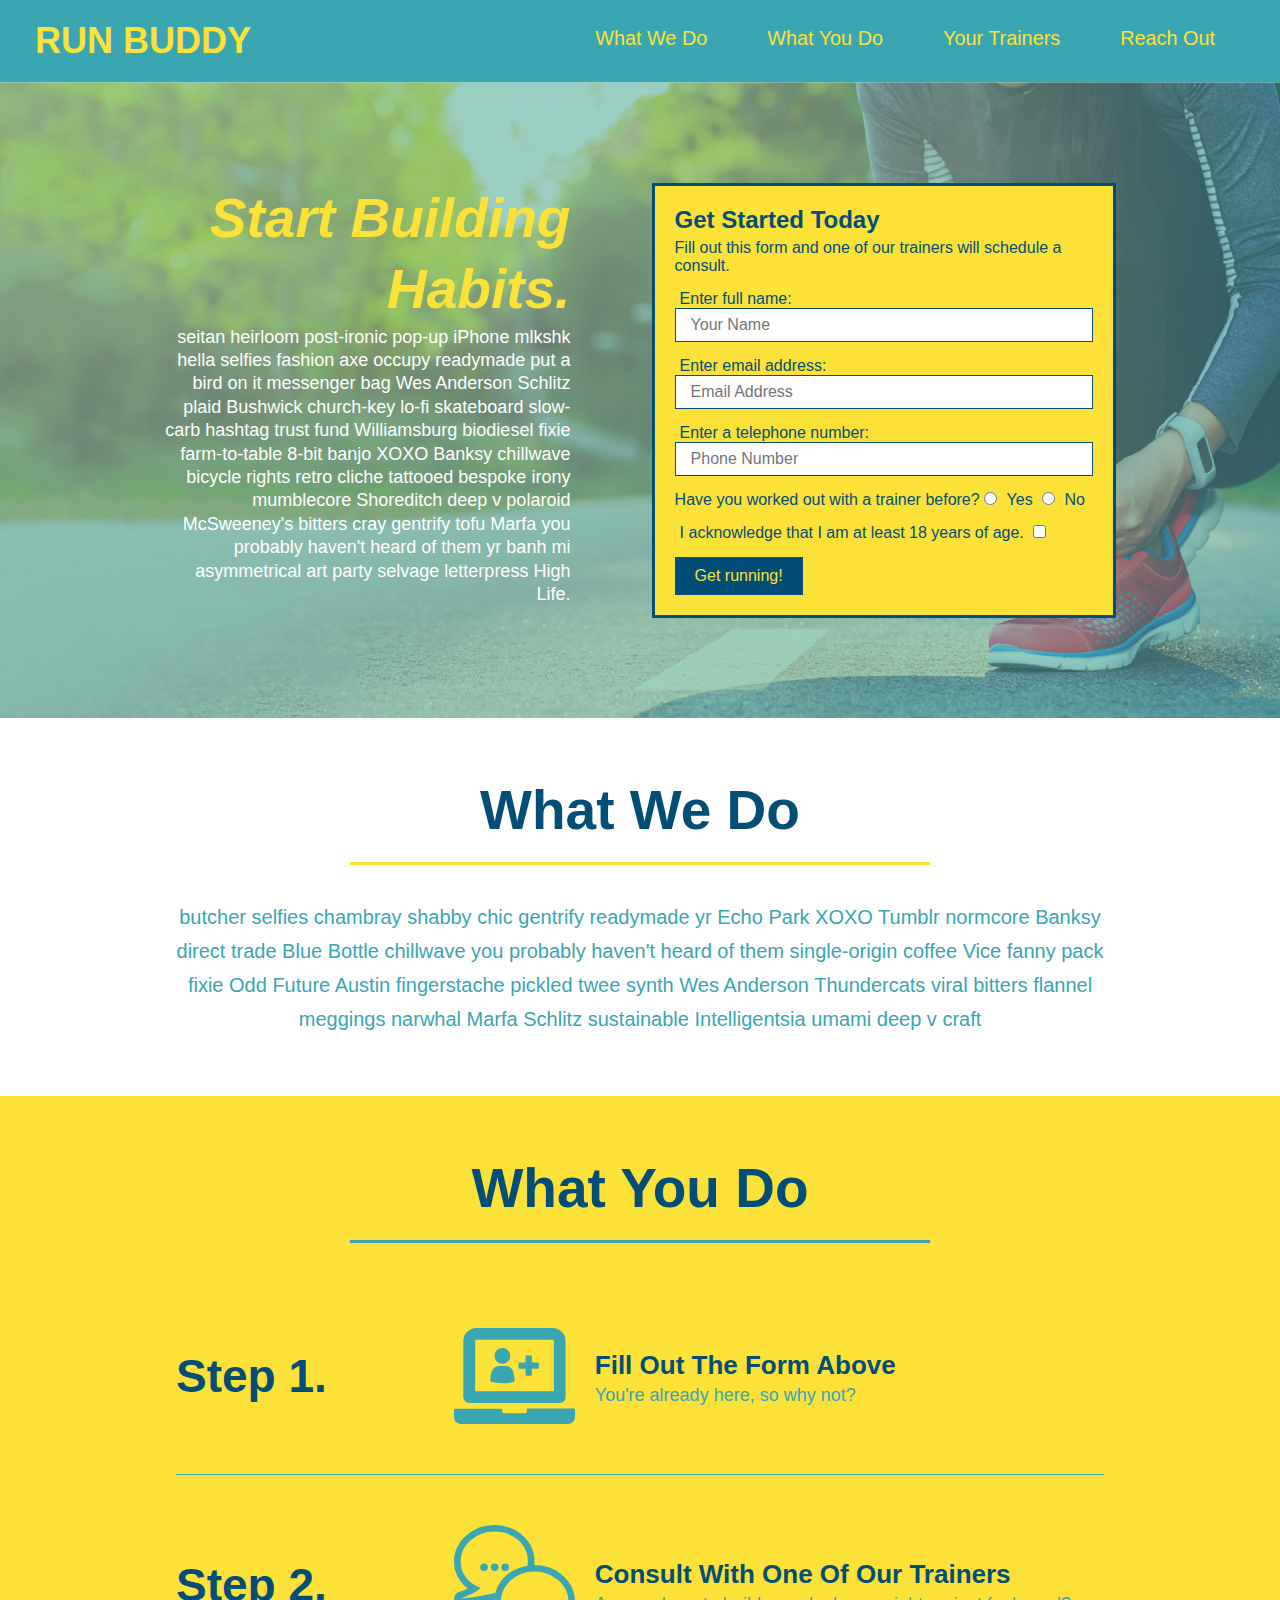
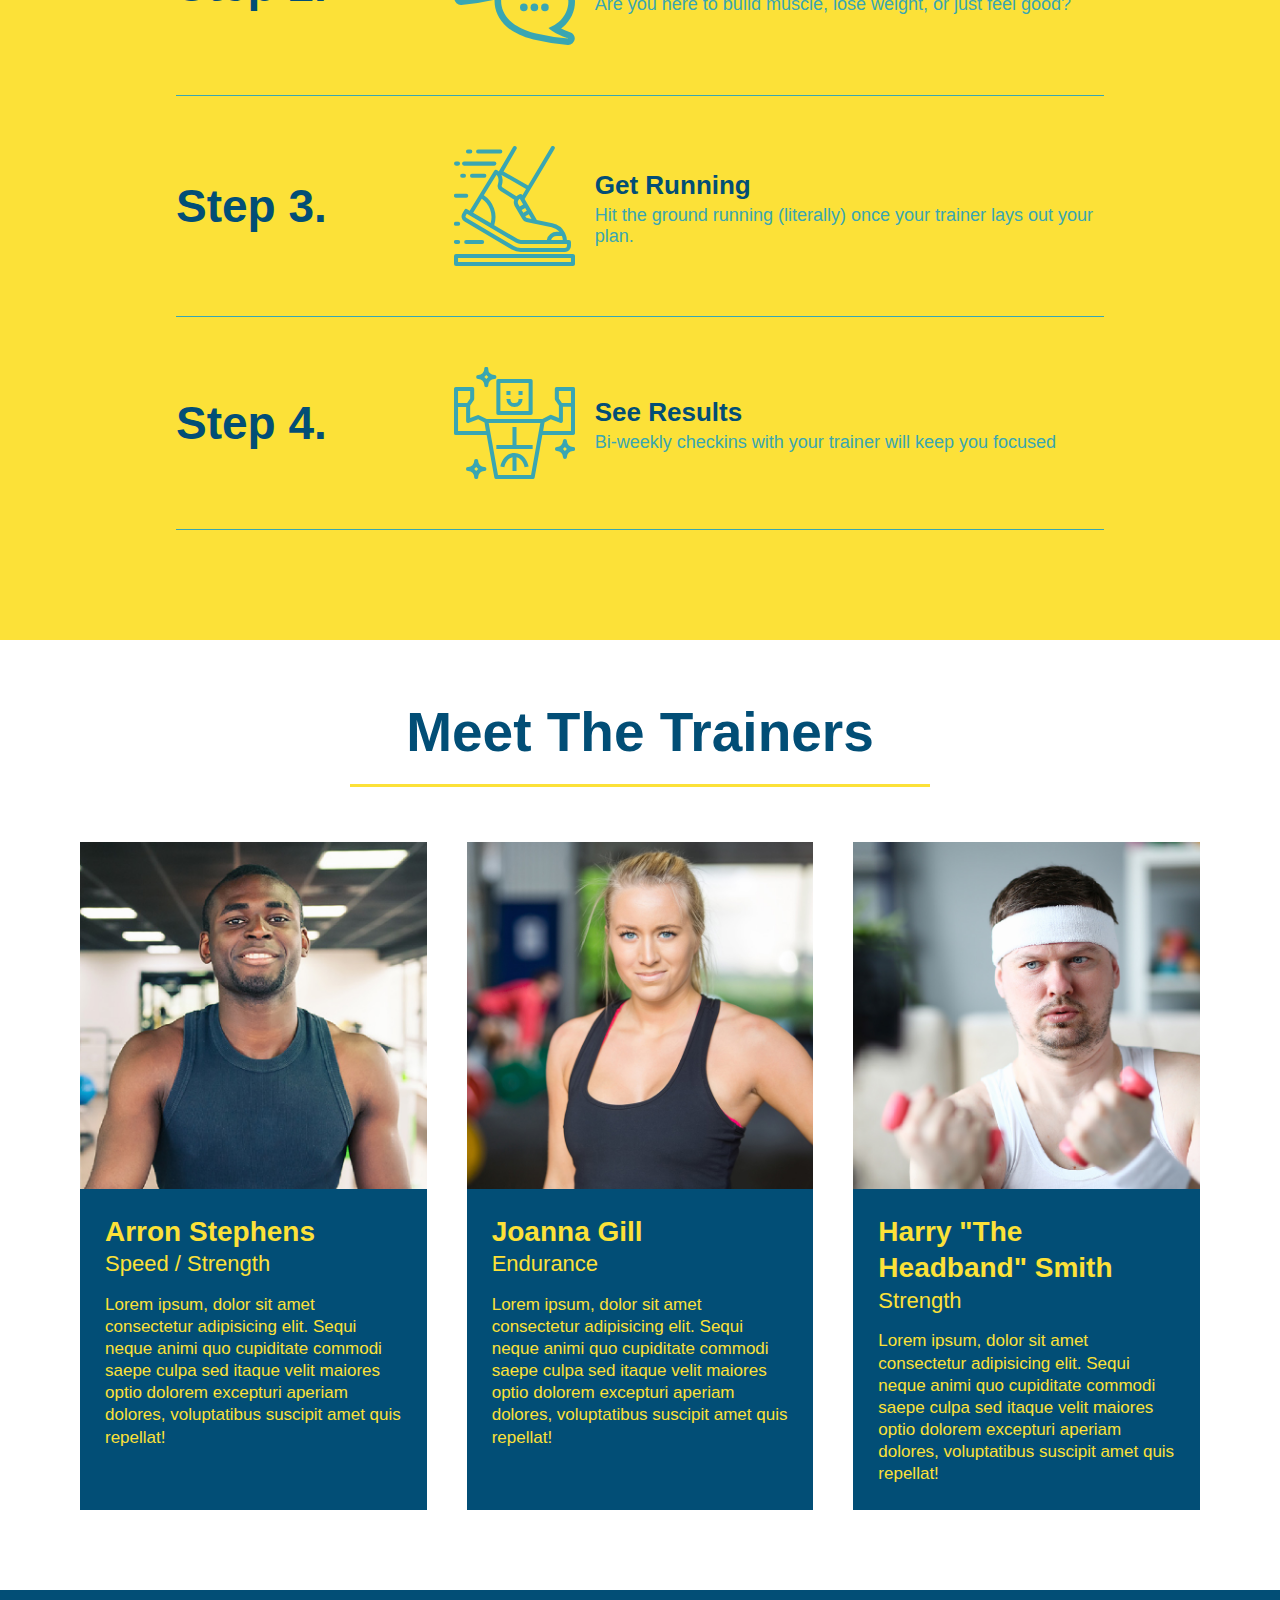
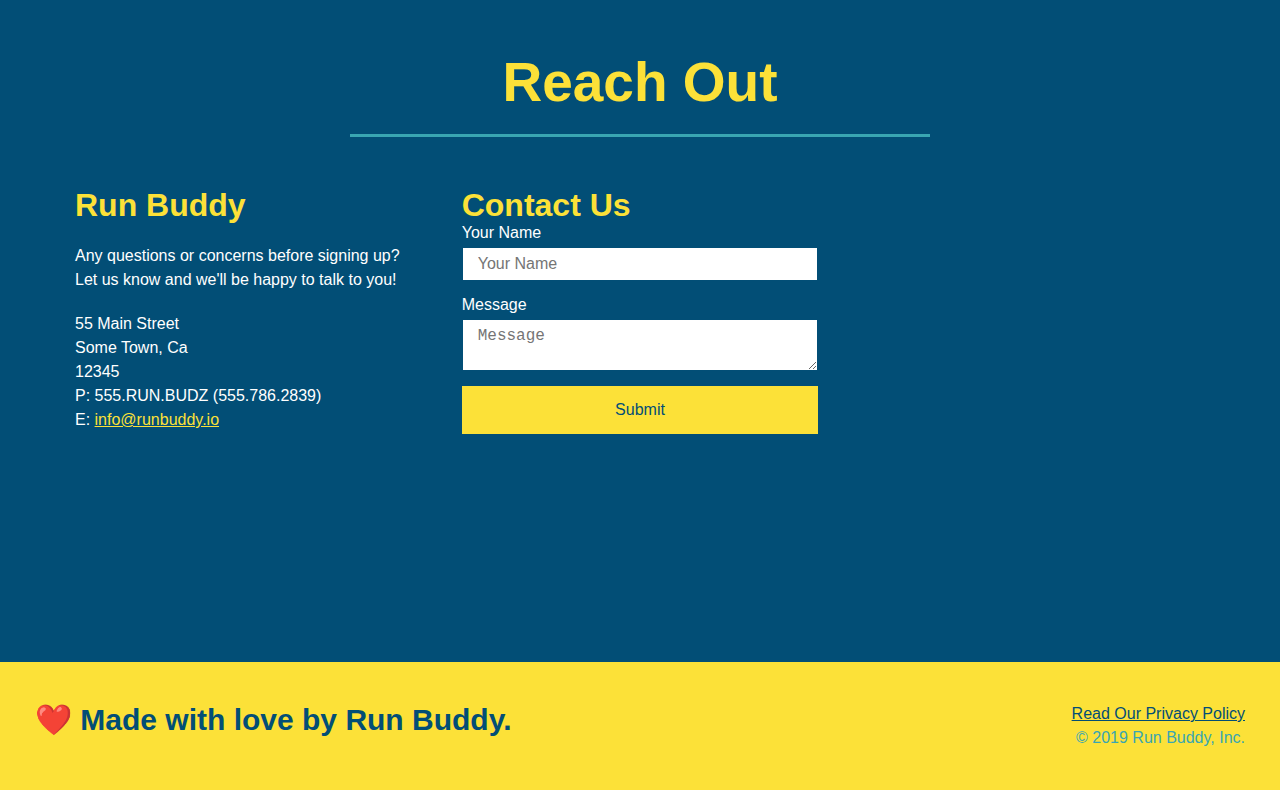
==== commit 05111eca: "added flexbox" ====
--- a/index.html
+++ b/index.html
@@ -1,208 +1,245 @@
-<!DOCTYPE html>
-<html lang="en">
-  <head>
-    <meta charset="UTF-8" />
-    <link rel="stylesheet" href="./assets/css/style.css">
-    <title>Run Buddy</title>
-  </head>
-  <body>
-    <!-- navigation tags - block level element -->
-    <header>
-      <h1>
-        <a href="/">RUN BUDDY</a>
-      </h1>
-      <nav>
-        <ul>
-          <li>
-            <a href="#what-we-do">What We Do</a>
-          </li>
-          <li>
-            <a href="#what-you-do">What You Do</a>
-          </li>
-          <li>
-            <a href="#your-trainers">Your Trainers</a>
-          </li>
-          <li>
-            <a href="#reach-out">Reach Out</a>
-          </li>
-          
-        </ul>
-      </nav>
-    </header>
-    <!-- end navigation -->
-
-    <!-- hero/jumbotron -->
-    <section class="hero">
-      <div class="hero-cta">
-        <h2>Start Building Habits.</h2>
+<html lang="en"><head>
+  <meta charset="UTF-8">
+  <link rel="stylesheet" href="./assets/css/style.css">
+  <title>Run Buddy</title>
+</head>
+<body>
+  <!-- navigation tags - block level element -->
+  <header>
+    <h1>
+      <a href="/">RUN BUDDY</a>
+    </h1>
+    <nav>
+      <ul>
+        <li>
+          <a href="#what-we-do">What We Do</a>
+        </li>
+        <li>
+          <a href="#what-you-do">What You Do</a>
+        </li>
+        <li>
+          <a href="#your-trainers">Your Trainers</a>
+        </li>
+        <li>
+          <a href="#reach-out">Reach Out</a>
+        </li>
+        
+      </ul>
+    </nav>
+  </header>
+  <!-- end navigation -->
+
+  <!-- hero/jumbotron -->
+  <section class="hero">
+    <div class="hero-cta">
+      <h2>Start Building Habits.</h2>
+      <p>
+        seitan heirloom post-ironic pop-up iPhone mlkshk hella selfies fashion axe occupy readymade put a bird on it
+        messenger bag Wes Anderson Schlitz plaid Bushwick church-key lo-fi skateboard slow-carb hashtag trust fund
+        Williamsburg biodiesel fixie farm-to-table 8-bit banjo XOXO Banksy chillwave bicycle rights retro cliche
+        tattooed bespoke irony mumblecore Shoreditch deep v polaroid McSweeney's bitters cray gentrify tofu Marfa you
+        probably haven't heard of them yr banh mi asymmetrical art party selvage letterpress High Life.
+      </p>
+    </div>
+
+    <div class="hero-form">
+      <h3>Get Started Today</h3>
+      <p>Fill out this form and one of our trainers will schedule a consult.</p>
+      <form>
+        <label for="name">Enter full name:</label>
+        <input type="text" placeholder="Your Name" id="name" name="name" class="form-input">
+        <label for="email">Enter email address:</label>
+        <input type="email" placeholder="Email Address" id="email" name="email" class="form-input">
+        <label for="phone">Enter a telephone number:</label>
+        <input type="tel" placeholder="Phone Number" name="phone" id="phone" class="form-input">
         <p>
-          seitan heirloom post-ironic pop-up iPhone mlkshk hella selfies fashion axe occupy readymade put a bird on it
-          messenger bag Wes Anderson Schlitz plaid Bushwick church-key lo-fi skateboard slow-carb hashtag trust fund
-          Williamsburg biodiesel fixie farm-to-table 8-bit banjo XOXO Banksy chillwave bicycle rights retro cliche
-          tattooed bespoke irony mumblecore Shoreditch deep v polaroid McSweeney's bitters cray gentrify tofu Marfa you
-          probably haven't heard of them yr banh mi asymmetrical art party selvage letterpress High Life.
+          Have you worked out with a trainer before? 
+          <input type="radio" name="trainer-confirm" id="trainer-yes">
+          <label for="trainer-yes">Yes</label>
+          <input type="radio" name="trainer-confirm" id="trainer-no">
+          <label for="trainer-no">No</label>
         </p>
-      </div>
-
-      <div class="hero-form">
-        <h3>Get Started Today</h3>
-        <p>Fill out this form and one of our trainers will schedule a consult.</p>
-        <form>
-          <label for="name">Enter full name:</label>
-          <input type="text" placeholder="Your Name" id="name" name="name" class="form-input" />
-          <label for="email">Enter email address:</label>
-          <input type="email" placeholder="Email Address" id="email" name="email" class="form-input" />
-          <label for="phone">Enter a telephone number:</label>
-          <input type="tel" placeholder="Phone Number" name="phone" id="phone" class="form-input" />
-          <p>
-            Have you worked out with a trainer before? 
-            <input type="radio" name="trainer-confirm" id="trainer-yes" />
-            <label for="trainer-yes">Yes</label>
-            <input type="radio" name="trainer-confirm" id="trainer-no"/>
-            <label for="trainer-no">No</label>
-          </p>
-          <p>
-            <label for="checkbox">
-              I acknowledge that I am at least 18 years of age.
-            </label>
-            <input type="checkbox" name="checkpoint1" id="checkbox" />
-          </p>
-          <button type="submit">
-            Get running!
-          </button>
-        </form>
-      </div>
-    </section>
-    <!-- end header -->
-
-    <!-- "what we do" start - <section> -->
-    <section id="what-we-do" class="intro">
+        <p>
+          <label for="checkbox">
+            I acknowledge that I am at least 18 years of age.
+          </label>
+          <input type="checkbox" name="checkpoint1" id="checkbox">
+        </p>
+        <button type="submit">
+          Get running!
+        </button>
+      </form>
+    </div>
+  </section>
+  <!-- end header -->
+
+  <!-- "what we do" start - <section> -->
+  <section id="what-we-do" class="intro">
+    <div class="flex-row">
       <h2 class="section-title primary-border">
         What We Do
       </h2>
+    </div>
+    <div class="flex-row">
       <p>
         butcher selfies chambray shabby chic gentrify readymade yr Echo Park XOXO Tumblr normcore Banksy direct trade  Blue Bottle chillwave you probably haven't heard of them single-origin coffee Vice fanny pack fixie Odd Future Austin fingerstache pickled twee synth Wes Anderson Thundercats viral bitters flannel meggings narwhal Marfa Schlitz sustainable Intelligentsia umami deep v craft
       </p>
-    </section>
-    <!-- end "what we do" -->
-
-    <!-- "what you do" start -->
-    <section id="what-you-do" class="steps">
+    </div>
+  </section>
+  <!-- end "what we do" -->
+
+  <!-- "what you do" start -->
+  <section id="what-you-do" class="steps">
+    <div class="flex-row">
       <h2 class="section-title secondary-border">
         What You Do
       </h2> 
-      <div>
-        <img src="./assets/images/step-1.svg" alt="" />
-        <h3>Step 1: <span>Fill Out The Form Above.</span></h3>
-        <p>You're already here, so why not?</p>
-      </div>
-      <div>
-        <img src="./assets/images/step-2.svg" alt="" />
-        <h3>Step 2: <span>Consult With One Of Our Trainers.</span></h3>
-        <p>Are you here to build muscle, lose weight, or just feel good?</p>
-      </div>
-      <div>
-        <img src="./assets/images/step-3.svg" alt="" />
-        <h3>Step 3: <span>Get Running.</span></h3>
-        <p>Hit the ground running (literally) once your trainer lays out your plan.</p>
-      </div>
-      <div>
-        <img src="./assets/images/step-4.svg" alt="" />
-        <h3>Step 4: <span>See Results.</span></h3>
-        <p>Bi-weekly checkins with your trainer will keep you focused</p>
-      </div>
-    </section>
-    <!-- "what you do" end -->
-
-    <!-- "meet the trainers" start -->
-    <section id="your-trainers">
+    </div>
+    <div class="step">
+      <h3>Step 1.</h3>
+      <div class="step-info">
+        <div class="step-img">
+          <img src="./assets/images/step-1.svg" alt="">
+        </div>
+        <div class="step-text">
+          <h4>Fill Out The Form Above</h4>
+          <p>You're already here, so why not?</p>
+        </div>
+      </div>
+    </div>
+    <div class="step">
+      <h3>Step 2.</h3>
+      <div class="step-info">
+        <div class="step-img">
+          <img src="./assets/images/step-2.svg" alt="">
+        </div>
+        <div class="step-text">
+          <h4>Consult With One Of Our Trainers</h4>
+          <p>Are you here to build muscle, lose weight, or just feel good?</p>
+        </div>
+      </div>
+    </div>
+    <div class="step">
+      <h3>Step 3.</h3>
+      <div class="step-info">
+        <div class="step-img">
+          <img src="./assets/images/step-3.svg" alt="">
+        </div>
+        <div class="step-text">
+          <h4>Get Running</h4>
+          <p>Hit the ground running (literally) once your trainer lays out your plan.</p>
+        </div>
+      </div>
+    </div>
+    <div class="step">
+      <h3>Step 4.</h3>
+      <div class="step-info">
+        <div class="step-img">
+          <img src="./assets/images/step-4.svg" alt="">
+        </div>
+        <div class="step-text">
+          <h4>See Results</h4>
+          <p>Bi-weekly checkins with your trainer will keep you focused</p>
+        </div>
+      </div>
+    </div>
+  </section>
+  <!-- "what you do" end -->
+
+  <!-- "meet the trainers" start -->
+  <section id="your-trainers">
+    <div class="flex-row">
       <h2 class="section-title primary-border">
         Meet The Trainers
       </h2>
-
+    </div>
+
+    <div class="trainers">
       <article class="trainer">
-        <img src="./assets/images/trainer-1.jpg" alt="Arron Stephens in his workout clothes, ready to pump iron" />
+        <img src="./assets/images/trainer-1.jpg" alt="Arron Stephens in his workout clothes, ready to pump iron">
         <div class="trainer-bio">
-          <h3>Arron Stephens</h3>
-          <h4>Speed / Strength</h4>
+          <h3 class="trainer-name">Arron Stephens</h3>
+          <h4 class="trainer-role">Speed / Strength</h4>
           <p>Lorem ipsum, dolor sit amet consectetur adipisicing elit. Sequi neque animi quo cupiditate commodi saepe culpa sed itaque velit maiores optio dolorem excepturi aperiam dolores, voluptatibus suscipit amet quis repellat!</p>
         </div>
       </article>
 
-       <article class="trainer">
-         <div class="trainer-bio">
-           <h3>Joanna Gill</h3>
-           <h4>Endurance</h4>
-           <p>Lorem ipsum, dolor sit amet consectetur adipisicing elit. Sequi neque animi quo cupiditate commodi saepe culpa sed itaque velit maiores optio dolorem excepturi aperiam dolores, voluptatibus suscipit amet quis repellat!</p>
+      <article class="trainer">
+        <img src="./assets/images/trainer-2.jpg" alt="Joanna Gill cooling off after a work out">
+        <div class="trainer-bio">
+          <h3 class="trainer-name">Joanna Gill</h3>
+          <h4 class="trainer-role">Endurance</h4>
+          <p>Lorem ipsum, dolor sit amet consectetur adipisicing elit. Sequi neque animi quo cupiditate commodi saepe culpa sed itaque velit maiores optio dolorem excepturi aperiam dolores, voluptatibus suscipit amet quis repellat!</p>
           </div>
-          <img src="./assets/images/trainer-2.jpg" alt="Joanna Gill cooling off after a work out" />
         </article>
 
-       <article class="trainer">
-        <img src="./assets/images/trainer-3.jpg" alt="Harry Smith wearing a headband and lifting comically small pink weights" />
+      <article class="trainer">
+        <img src="./assets/images/trainer-3.jpg" alt="Harry Smith wearing a headband and lifting comically small pink weights">
         <div class="trainer-bio">
-          <h3>Harry "The Headband" Smith</h3>
-          <h4>Strength</h4>
+          <h3 class="trainer-name">Harry "The Headband" Smith</h3>
+          <h4 class="trainer-role">Strength</h4>
           <p>Lorem ipsum, dolor sit amet consectetur adipisicing elit. Sequi neque animi quo cupiditate commodi saepe culpa sed itaque velit maiores optio dolorem excepturi aperiam dolores, voluptatibus suscipit amet quis repellat!</p>
         </div>
       </article>
-    </section>
-    <!-- "meet the trainers" end -->
-
-    <!-- "reach out" start -->
-    <section id="reach-out" class="contact">
+    </div>
+  </section>
+  <!-- "meet the trainers" end -->
+
+  <!-- "reach out" start -->
+  <section id="reach-out" class="contact">
+    <div class="flex-row">
       <h2 class="section-title secondary-border">
         Reach Out
       </h2>
-
-      <div class="contact-info">
-        <iframe
-          src="https://www.google.com/maps/embed?pb=!1m14!1m12!1m3!1d12182.30520634488!2d-74.0652613!3d40.2407219!2m3!1f0!2f0!3f0!3m2!1i1024!2i768!4f13.1!5e0!3m2!1sen!2sus!4v1561060983193!5m2!1sen!2sus"
-          frameborder="0" style="border:0" allowfullscreen>
-        </iframe>
-
-        <div class="contact-form">
-          <h3>Contact Us</h3>
-          <form>
-            <label for="contact-name">Your Name</label>
-            <input type="text" id="contact-name" placeholder="Your Name" />
+    </div>
+
+    <div class="contact-info">
+      <div>
+        <h3>Run Buddy</h3>
+        <p>
+          Any questions or concerns before signing up? 
+          <br>
+          Let us know and we'll be happy to talk to you!
+        </p>
+
+        <address>
+          55 Main Street <br>
+          Some Town, Ca <br>
+          12345<br>
+          P: 555.RUN.BUDZ (555.786.2839)<br>
+          E: <a href="mailto:info@runbuddy.io">info@runbuddy.io</a>
+        </address>
         
-            <label for="contact-message">Message</label>
-            <textarea id="contact-message" placeholder="Message"></textarea>
-        
-            <button type="submit">Submit</button>
-          </form>
-        </div>
-
-        <div>
-          <h3>Run Buddy</h3>
-          <p>
-            Any questions or concerns before signing up? 
-            <br/>
-            Let us know and we'll be happy to talk to you!
-          </p>
-
-          <address>
-            55 Main Street <br/>
-            Some Town, Ca <br/>
-            12345<br/>
-            P: 555.RUN.BUDZ (555.786.2839)<br/>
-            E: <a href="mailto:info@runbuddy.io">info@runbuddy.io</a>
-          </address>
-          
-        </div>
-      </div>
-    </section>
-    <!-- "reach out" end -->
-
-    <!-- footer -->
-    <footer>
-      <h2>❤️ Made with love by Run Buddy.</h2>
-      <div>
-        <a href="./privacy-policy.html">Read Our Privacy Policy</a><br/>
-        &copy; 2019 Run Buddy, Inc.
-      </div>
-    </footer>
-    <!-- footer end -->
-  </body>
-</html>
+      </div>
+
+      <div class="contact-form">
+        <h3>Contact Us</h3>
+        <form>
+          <label for="contact-name">Your Name</label>
+          <input type="text" id="contact-name" placeholder="Your Name">
+      
+          <label for="contact-message">Message</label>
+          <textarea id="contact-message" placeholder="Message"></textarea>
+      
+          <button type="submit">Submit</button>
+        </form>
+      </div>
+      
+      <iframe src="https://www.google.com/maps/embed?pb=!1m14!1m12!1m3!1d12182.30520634488!2d-74.0652613!3d40.2407219!2m3!1f0!2f0!3f0!3m2!1i1024!2i768!4f13.1!5e0!3m2!1sen!2sus!4v1561060983193!5m2!1sen!2sus" frameborder="0" style="border:0" allowfullscreen="">
+      </iframe>
+    </div>
+  </section>
+  <!-- "reach out" end -->
+
+  <!-- footer -->
+  <footer>
+    <h2>❤️ Made with love by Run Buddy.</h2>
+    <div>
+      <a href="./privacy-policy.html">Read Our Privacy Policy</a><br>
+      © 2019 Run Buddy, Inc.
+    </div>
+  </footer>
+  <!-- footer end -->
+
+
+</body></html>--- a/assets/css/style.css
+++ b/assets/css/style.css
@@ -15,11 +15,13 @@
 header {
   padding: 20px 35px;
   background-color: #39a6b2;
+  display: flex;
+  justify-content: space-between;
+  flex-wrap: wrap;
 }
 
 header h1 {
   font-weight: bold;
-  display: inline;
   margin: 0;
   font-size: 36px;
   color: #fce138;
@@ -31,18 +33,21 @@
 }
 
 header nav {
-  float: right;
   margin: 7px 0;
 }
 
-header nav ul li {
-  display: inline;
+header nav ul {
+  display: flex;
+  flex-wrap: wrap;
+  justify-content: space-between;
+  align-items: center;
+  list-style: none;
 }
 
 header nav ul li a {
   margin: 0 30px;
   font-weight: lighter;
-  font-size: 22px;
+  font-size: 1.55vw;
 }
 
 /* HEADER / NAVBAR STYLES END */
@@ -53,21 +58,19 @@
 footer {
   background: #fce138;
   padding: 40px 35px;
-  width: 100%;
-  display: flex;
-  justify-content: space-around;
-  flex-wrap: wrap;
+  display: flex;
+  justify-content: space-between;
+  flex-wrap: wrap;
+  width: 100%;
 }
 
 footer h2 {
-  
   color: #024e76;
   font-size: 30px;
   margin: 0;
 }
 
 footer div {
-  
   line-height: 1.5;
   text-align: right;
 }
@@ -87,19 +90,33 @@
   background-image: url('../images/hero-bg.jpg');
   background-size: cover;
   background-position: center;
-  position: relative;
-  height: 600px;
+  display: flex;
+  justify-content: center;
+  flex-wrap: wrap;
+}
+
+.hero-cta {
+  width: 35%;
+  text-align: right;
+  margin: 3.5%;
+  color: #fff;
+  font-size: 18px;
+  line-height: 1.3;
+}
+
+.hero-cta h2 {
+  font-style: italic;
+  font-size: 55px;
+  color: #fce138;
 }
 
 .hero-form {
   border: 3px solid #024e76;
   background-color: #fce138;
   padding: 20px;
-  width: 500px;
-  color: #024e76;
-  position: absolute;
-  bottom: 120px;
-  right: 140px;
+  color: #024e76;
+  width: 40%;
+  margin: 3.5%;
 }
 
 .hero-form h3 {
@@ -137,11 +154,12 @@
 /* SECTION TITLE STYLES START */
 .section-title {
   font-size: 55px;
-  display: inline-block;
-  padding: 0 100px 20px 100px;
   border-bottom: 3px solid;
-  margin-bottom: 35px;
-  color: #024e76;
+  color: #024e76;
+  padding-bottom: 20px;
+  text-align: center;
+  margin: 0 auto 35px auto;
+  width: 50%;
 }
 
 .primary-border {
@@ -154,9 +172,6 @@
 /* SECTION TITLE STYLES END */
 
 /* WHAT WE DO STYLES */
-.intro {
-  text-align: center;
-}
 
 .intro p {
   line-height: 1.7;
@@ -164,39 +179,64 @@
   width: 80%;
   margin: 0 auto;
   font-size: 20px;
+  text-align: center;
 }
 /* WHAT YOU DO STYLES END */
 
 
 /* WHAT YOU DO STYLES START */
 .steps { 
-  text-align: center;
   background: #fce138;
 }
 
-.steps div {
-  margin-bottom: 80px;
-}
-
-.steps img {
-  width: 15%;
-  margin: 10px 0;
-} 
-
-.steps h3 {
+.step {
+  margin: 50px auto;
+  padding-bottom: 50px;
+  width: 80%;
+  border-bottom: 1px solid #39a6b2;
+  display: flex;
+  flex-wrap: wrap;
+  align-items: center;
+  justify-content: space-between;
+}
+
+.step h3 {
   color: #024e76;
   font-size: 46px;
-  margin-top: 10px;
-}
-
-.steps span {
-  font-size: 38px;
-}
-
-.steps p {
+  flex: 1 30%;
+}
+
+.step-info {
+  flex: 2 70%;
+  display: flex;
+  flex-wrap: wrap;
+  align-items: center;
+}
+
+.step-img {
+  flex: 1 12%;
+  margin-right: 20px;
+}
+
+.step-img img {
+  max-width: 100%;
+}
+
+.step-text {
+  flex: 12;
+}
+
+.step-text p {
   color: #39a6b2;
-  font-size: 23px;
-}
+  font-size: 18px;
+}
+
+.step-text h4 {
+  font-size: 26px;
+  line-height: 1.5;
+  color: #024e76;
+}
+
 /* WHAT YOU DO STYLES END */
 
 /* MEET THE TRAINERS START */
@@ -206,33 +246,26 @@
   display: flex;
   flex-wrap: wrap;
   justify-content: space-around;
-
 }
 
 .trainer {
-  /* width: 900px; */
-  margin: 0 auto 30px auto;
+  margin: 20px;
+  flex: 1;
   background: #024e76;
   color: #fce138;
-  /* overflow: auto; */
-  flex: 1
 }
 
 .trainer img {
-  width: 35%;
-  float: left;
+  width: 100%;
 }
 
 .trainer-bio {
-  padding: 35px;
-  float: left;
-  width: 65%;
+  padding: 25px;
   line-height: 1.3;
 }
 
 .trainer-bio h3 {
   font-size: 28px;
-  /* margin-bottom: 8px; */
 }
 
 .trainer-bio h4 {
@@ -243,13 +276,11 @@
 
 .trainer-bio p {
   font-size: 17px;
-  /* line-height: 1.3; */
 }
 /* TRAINER STYLES END */
 
 /* REACH OUT STYLES START */
 .contact {
-  text-align: center;
   background: #024e76;
 }
 
@@ -257,17 +288,22 @@
   color: #fce138;
 }
 
+.contact-info {
+  display: flex;
+  justify-content: space-between;
+  flex-wrap: wrap;
+}
+
+.contact-info > * {
+  flex: 1;
+  margin: 15px;
+}
+
 .contact-info iframe {
-  width: 400px;
-height: 400px;
+  height: 400px;
 }
 
 .contact-info div {
-  width: 410px;
-  display: inline-block;
-  vertical-align: top;
-  text-align: left;
-  margin: 30px 0 0 60px;
   color: white;
 }
 
@@ -279,8 +315,29 @@
 .contact-info p, .contact-info address {
   margin: 20px 0;
   line-height: 1.5;
-  font-size: 20px;
+  font-size: 16px;
   font-style: normal;
+}
+
+.contact-form input, .contact-form textarea {
+  border: 1px solid #024e76;
+  display: block;
+  padding: 7px 15px;
+  font-size: 16px;
+  color: #024e76;
+  width: 100%;
+  margin-bottom: 15px;
+  margin-top: 5px;
+}
+
+.contact-form button {
+  width: 100%;
+  border: none;
+  background: #fce138;
+  color: #024e76;
+  text-align: center;
+  padding: 15px 0;
+  font-size: 16px;
 }
 
 .contact-info a {
@@ -297,4 +354,8 @@
 
 .text-right {
   text-align: right;
+}
+
+.flex-row {
+  display: flex;
 }